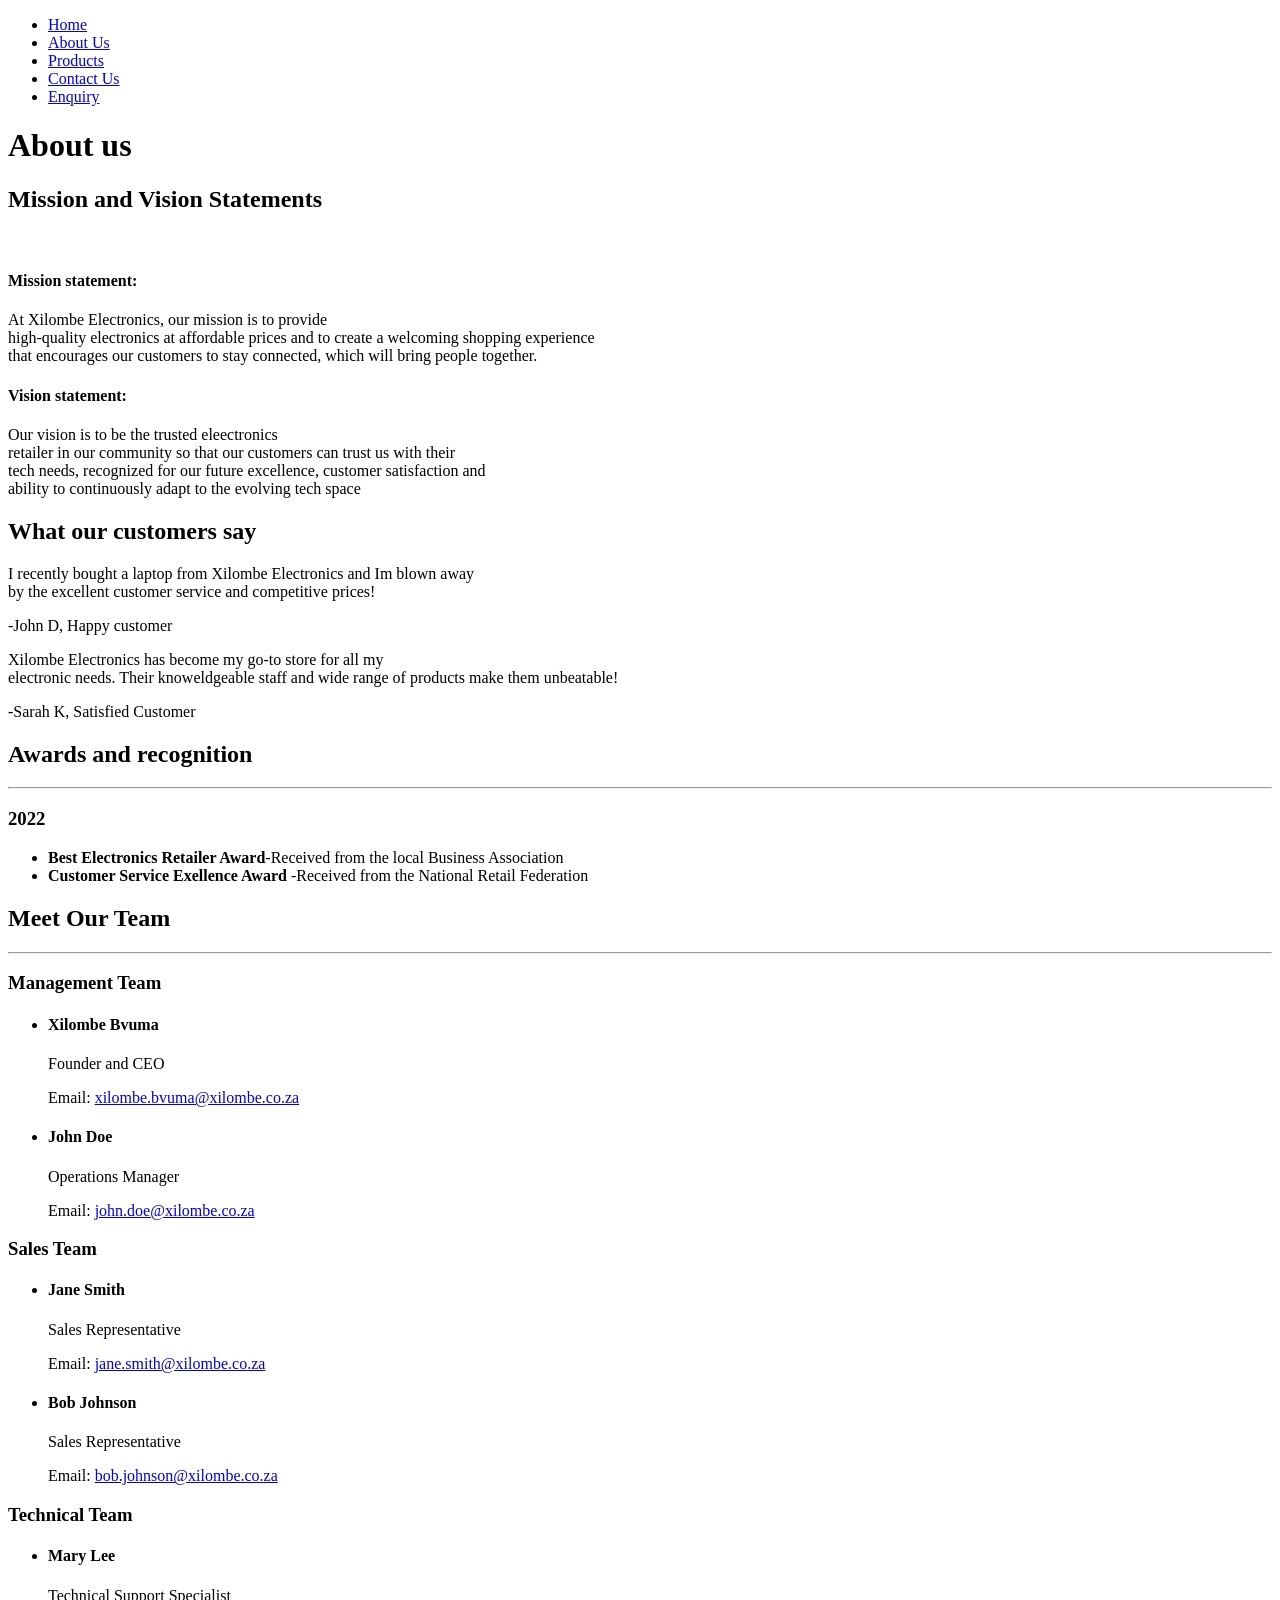
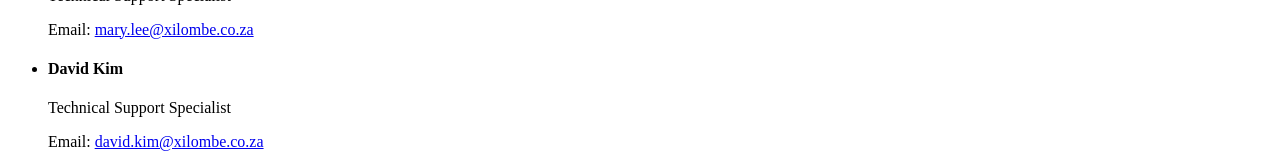
==== aboutus.html @ bd4a90c1 "Changes" ====
<!DOCTYPE html>
<html lang="en">
    <!DOCTYPE html>
    <html lang="en">
        <head>
            <meta charset="UTF-8">
            <meta name="viewport" content="width=device-width, initial-scale=1.0">
            <title>Xilombe Electronics</title>
        </head>
        <body>
            <header>
                <nav>
                    <ul>
                        <li><a href="index.html">Home</a></li>
                        <li><a href="aboutus.html">About Us</a></li>
                        <li><a href="products.html">Products</a></li>
                        <li><a href="contactus.html">Contact Us</a></li>
                        <li><a href="enquiry.html">Enquiry</a></li>
                    </ul>
                </nav>
            </header>
    
            <h1 >About us</h1>
            
<p >
<h2 >Mission and Vision Statements</h2>
<br>
<h4 >Mission statement:</h4>At Xilombe Electronics, our mission is to provide 
<br>
high-quality electronics at affordable prices and to create a welcoming shopping experience 
<br>
that encourages our customers to stay connected, which will bring people together.
<br>
<h4 >Vision statement:</h4>Our vision is to be the trusted eleectronics
<br>
retailer in our community so that our customers can trust us with their 
<br>
tech needs, recognized for our future excellence, customer satisfaction and 
<br> 
ability to continuously adapt to the evolving tech space









</p>
<p > <div class="testimonials-section"><h2 >What our customers say</h2></div>
    <div class="testimonial"><p>I recently bought a laptop from Xilombe Electronics and Im blown away
        <br>
        by the excellent customer service and competitive prices!
    </p><span>-John D, Happy customer</span></div>
<div class="testimonial"><p>Xilombe Electronics has become my go-to store for all my 
    <br>
    electronic needs. Their knoweldgeable staff and wide range of products make them unbeatable!
</p><span>-Sarah K, Satisfied Customer</span></div>
</p>
<h2 >Awards and recognition</h2>
<hr>
<h3 >2022</h3>
<ul>
<li><b>Best Electronics Retailer Award</b>-Received from the local Business Association </li>
<li><b>Customer Service Exellence Award </b>-Received from the National Retail Federation</li>
</ul>



<h2 >Meet Our Team</h2>
<hr>

<h3 >Management Team</h3>
<ul>
  <li>
    <h4 >Xilombe Bvuma</h4>
    <p >Founder and CEO</p>
    <p >Email: <a href="mailto:xilombe.bvuma@xilombe.co.za">xilombe.bvuma@xilombe.co.za</a></p>
  </li>
  <li>
    <h4 >John Doe</h4>
    <p >Operations Manager</p>
    <p >Email: <a href="mailto:john.doe@xilombe.co.za">john.doe@xilombe.co.za</a></p>
  </li>
</ul>

<h3 >Sales Team</h3>
<ul>
  <li>
    <h4 >Jane Smith</h4>
    <p >Sales Representative</p>
    <p >Email: <a href="mailto:jane.smith@xilombe.co.za" >jane.smith@xilombe.co.za</a></p>
  </li>
  <li>
    <h4 >Bob Johnson</h4>
    <p >Sales Representative</p>
    <p >Email: <a href="mailto:bob.johnson@xilombe.co.za">bob.johnson@xilombe.co.za</a></p>
  </li>
</ul>

<h3 >Technical Team</h3>
<ul>
  <li>
    <h4 >Mary Lee</h4>
    <p >Technical Support Specialist</p>
    <p>Email: <a href="mailto:mary.lee@xilombe.co.za">mary.lee@xilombe.co.za</a></p>
  </li>
  <li>
    <h4 >David Kim</h4>
    <p>Technical Support Specialist</p>
    <p >Email: <a href="mailto:david.kim@xilombe.co.za">david.kim@xilombe.co.za</a></p>
  </li>
</ul>




</body>
</html>
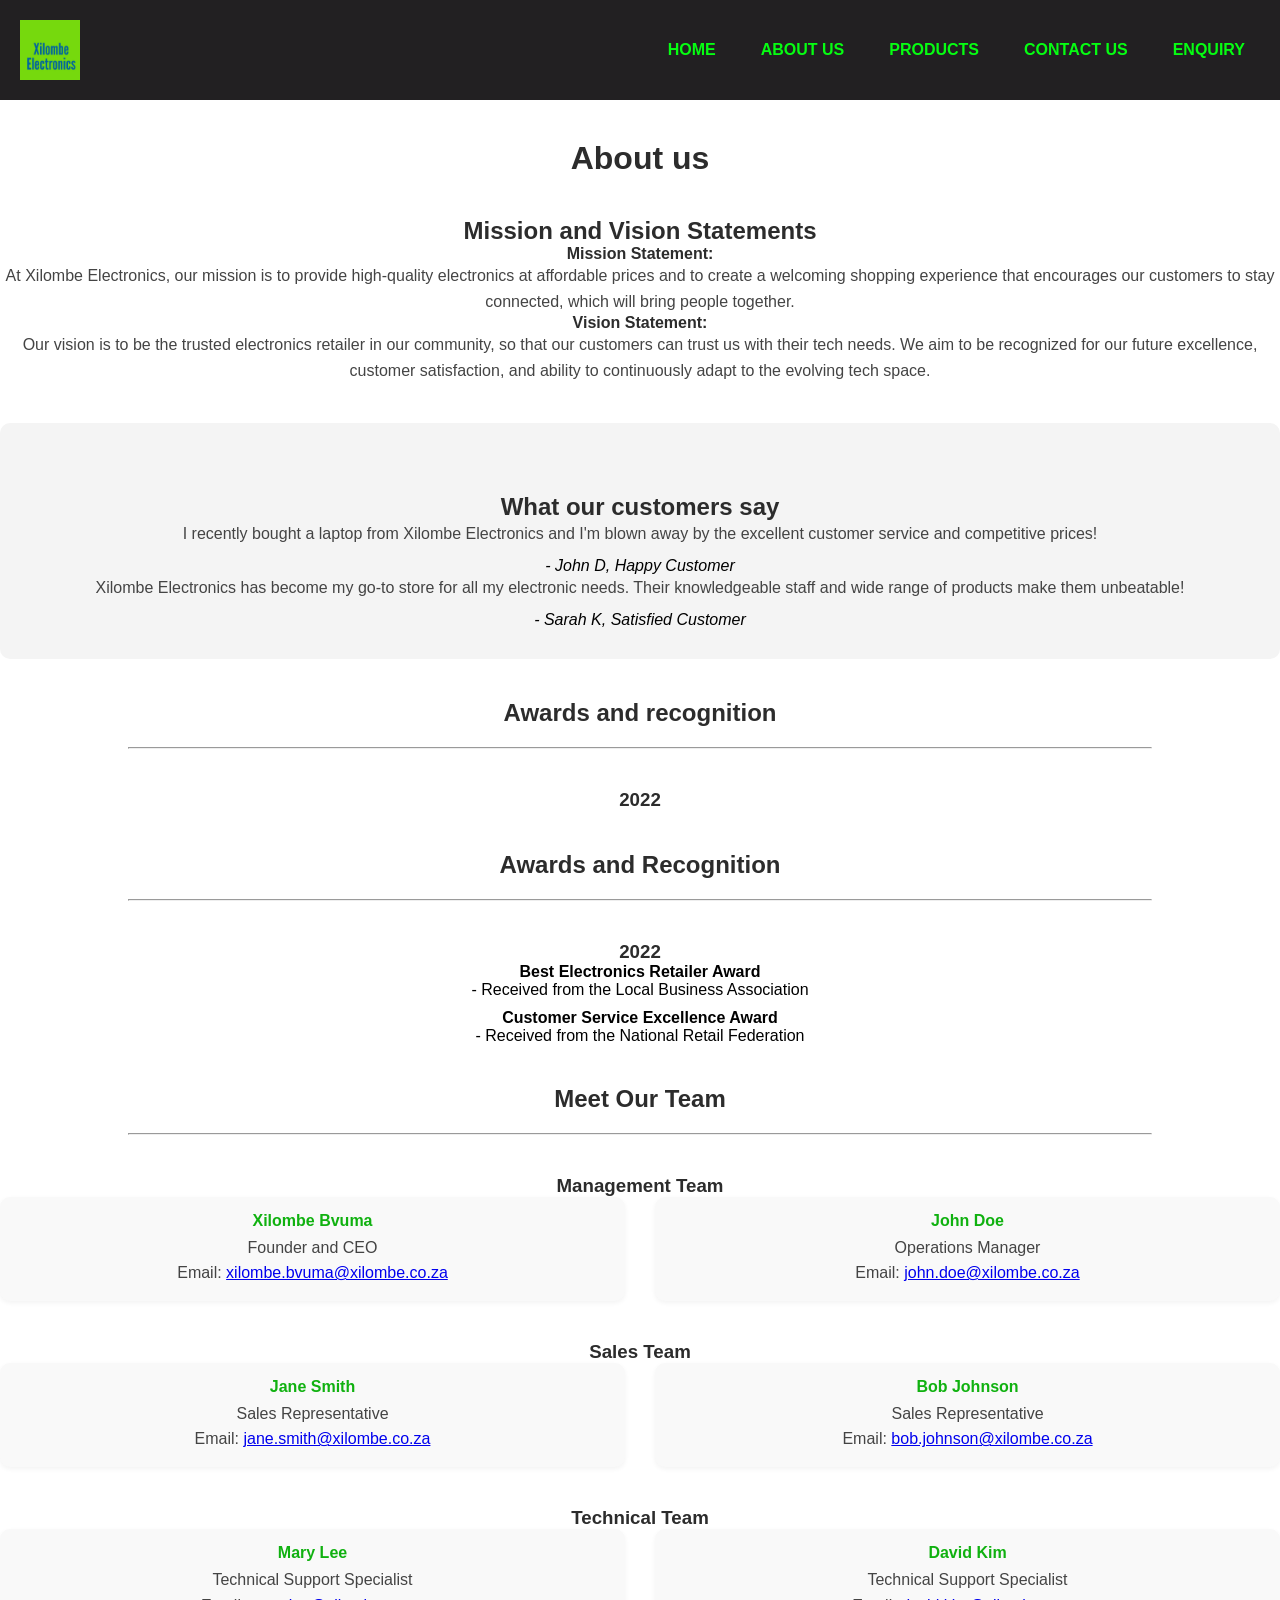
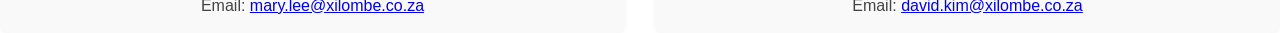
==== commit 8ee0bdf3: "Changes" ====
--- a/aboutus.html
+++ b/aboutus.html
@@ -6,9 +6,57 @@
             <meta charset="UTF-8">
             <meta name="viewport" content="width=device-width, initial-scale=1.0">
             <title>Xilombe Electronics</title>
+            <link rel="stylesheet" href="css/themes.css"/>
+            <style>
+
+              .customer-name {display: block;text-align: center;margin-top: 10px;font-style: italic;}
+    
+
+        .content p {
+            font-size: 1.1em;line-height: 1.6; text-align: center;
+           
+        }
+
+        section {padding: 40px 20px;max-width: 1000px;margin: auto;}
+
+        section h2 {color: rgb(34, 34, 34);text-align: center;margin-bottom: 20px;}
+
+        .testimonials-section {background-color: rgb(244, 244, 244);padding: 30px 20px;border-radius: 10px;margin: 40px 0;}
+
+        .testimonials {background-color: white;padding: 20px;margin: 15px auto;max-width: 700px;border-left: 5px solid;color: rgb(4, 126, 247);
+        box-shadow: 0 2px 6px rgba(0, 0, 0, 0.1);}
+
+        .team-section ul {display: grid;grid-template-columns: repeat(auto-fit, minmax(250px,1fr));gap: 30px;padding: 20px;}
+
+        .team-section li {background-color: rgb(249, 249, 249);border-radius: 10px;padding: 15px;box-shadow: 0 2px 5px rgba(0,0, 0, 0.05);}
+
+        .team-section h4 {margin-bottom: 5px;color:rgb(16, 177, 16)}
+
+        h1, h2, h3, h4 {font-family: 'Segoe UI', Tahoma, Geneva, Verdana, sans-serif;color: rgb(44, 44, 44)}
+
+        p {font-family: 'Arial', sans-serif;color: rgb(68,68, 68);line-height: 1.6;}
+
+        h1, h2, h3 {margin-top: 40px;}
+
+        hr {margin: 20px auto;width: 80%;}
+
+        @media (max-width: 600px)
+        {.testimonial,.team-section ul{padding: 10px;} .team-section ul {grid-template-columns: 1fr;}}
+        * {
+            box-sizing: border-box; margin: 0;padding: 0;
+           
+        }
+
+        body {
+            font-family: Arial, sans-serif;
+        }
+
+       
+            </style>
         </head>
         <body>
             <header>
+              <img src="images/Logo.jpg" alt="Xilombe Electronics Logo" />
                 <nav>
                     <ul>
                         <li><a href="index.html">Home</a></li>
@@ -21,100 +69,109 @@
             </header>
     
             <h1 >About us</h1>
+           
+            <h2>Mission and Vision Statements</h2>
             
-<p >
-<h2 >Mission and Vision Statements</h2>
-<br>
-<h4 >Mission statement:</h4>At Xilombe Electronics, our mission is to provide 
-<br>
-high-quality electronics at affordable prices and to create a welcoming shopping experience 
-<br>
-that encourages our customers to stay connected, which will bring people together.
-<br>
-<h4 >Vision statement:</h4>Our vision is to be the trusted eleectronics
-<br>
-retailer in our community so that our customers can trust us with their 
-<br>
-tech needs, recognized for our future excellence, customer satisfaction and 
-<br> 
-ability to continuously adapt to the evolving tech space
-
-
-
-
-
-
-
-
-
-</p>
-<p > <div class="testimonials-section"><h2 >What our customers say</h2></div>
-    <div class="testimonial"><p>I recently bought a laptop from Xilombe Electronics and Im blown away
-        <br>
-        by the excellent customer service and competitive prices!
-    </p><span>-John D, Happy customer</span></div>
-<div class="testimonial"><p>Xilombe Electronics has become my go-to store for all my 
-    <br>
-    electronic needs. Their knoweldgeable staff and wide range of products make them unbeatable!
-</p><span>-Sarah K, Satisfied Customer</span></div>
-</p>
+            <h4>Mission Statement:</h4>
+            <p>
+              At Xilombe Electronics, our mission is to provide high-quality electronics at affordable prices 
+              and to create a welcoming shopping experience that encourages our customers to stay connected, 
+              which will bring people together.
+            </p>
+            
+            <h4>Vision Statement:</h4>
+            <p>
+              Our vision is to be the trusted electronics retailer in our community, so that our customers can 
+              trust us with their tech needs. We aim to be recognized for our future excellence, customer 
+              satisfaction, and ability to continuously adapt to the evolving tech space.
+            </p>
+            
+           
+            
+              <div class="testimonials-section">
+                <h2>What our customers say</h2>
+              
+                <div class="testimonial">
+                  <p>
+                    I recently bought a laptop from Xilombe Electronics and I'm blown away
+                    by the excellent customer service and competitive prices!  </p>
+                  <span class="customer-name">- John D, Happy Customer</span>
+                </div>
+                <div class="testimonial">
+                  <p>
+                    Xilombe Electronics has become my go-to store for all my
+                    electronic needs. Their knowledgeable staff and wide range of products make them unbeatable! </p>
+                  <span class="customer-name">- Sarah K, Satisfied Customer</span>
+                </div>
+              </div>
+              
+              
+            
 <h2 >Awards and recognition</h2>
 <hr>
 <h3 >2022</h3>
-<ul>
-<li><b>Best Electronics Retailer Award</b>-Received from the local Business Association </li>
-<li><b>Customer Service Exellence Award </b>-Received from the National Retail Federation</li>
-</ul>
 
-
-
-<h2 >Meet Our Team</h2>
-<hr>
-
-<h3 >Management Team</h3>
-<ul>
-  <li>
-    <h4 >Xilombe Bvuma</h4>
-    <p >Founder and CEO</p>
-    <p >Email: <a href="mailto:xilombe.bvuma@xilombe.co.za">xilombe.bvuma@xilombe.co.za</a></p>
-  </li>
-  <li>
-    <h4 >John Doe</h4>
-    <p >Operations Manager</p>
-    <p >Email: <a href="mailto:john.doe@xilombe.co.za">john.doe@xilombe.co.za</a></p>
-  </li>
-</ul>
-
-<h3 >Sales Team</h3>
-<ul>
-  <li>
-    <h4 >Jane Smith</h4>
-    <p >Sales Representative</p>
-    <p >Email: <a href="mailto:jane.smith@xilombe.co.za" >jane.smith@xilombe.co.za</a></p>
-  </li>
-  <li>
-    <h4 >Bob Johnson</h4>
-    <p >Sales Representative</p>
-    <p >Email: <a href="mailto:bob.johnson@xilombe.co.za">bob.johnson@xilombe.co.za</a></p>
-  </li>
-</ul>
-
-<h3 >Technical Team</h3>
-<ul>
-  <li>
-    <h4 >Mary Lee</h4>
-    <p >Technical Support Specialist</p>
-    <p>Email: <a href="mailto:mary.lee@xilombe.co.za">mary.lee@xilombe.co.za</a></p>
-  </li>
-  <li>
-    <h4 >David Kim</h4>
-    <p>Technical Support Specialist</p>
-    <p >Email: <a href="mailto:david.kim@xilombe.co.za">david.kim@xilombe.co.za</a></p>
-  </li>
-</ul>
-
-
-
-
+  <h2>Awards and Recognition</h2>
+  <hr>
+  <h3>2022</h3>
+  <ul style="list-style: none; padding: 0;">
+    <li style="text-align: center;">
+      <b>Best Electronics Retailer Award</b><br>
+      <span>- Received from the Local Business Association</span>
+    </li>
+    <li style="text-align: center; margin-top: 10px;">
+      <b>Customer Service Excellence Award</b><br>
+      <span>- Received from the National Retail Federation</span>
+    </li>
+  </ul>
+  
+  <h2>Meet Our Team</h2>
+  <hr>
+  
+  <div class="team-section">
+    <h3>Management Team</h3>
+    <ul style="list-style: none; padding: 0;">
+      <li>
+        <h4>Xilombe Bvuma</h4>
+        <p>Founder and CEO</p>
+        <p>Email: <a href="mailto:xilombe.bvuma@xilombe.co.za" >xilombe.bvuma@xilombe.co.za</a></p>
+      </li>
+      <li>
+        <h4>John Doe</h4>
+        <p>Operations Manager</p>
+        <p>Email: <a href="mailto:john.doe@xilombe.co.za">john.doe@xilombe.co.za</a></p>
+      </li>
+    </ul>
+  
+    <h3>Sales Team</h3>
+    <ul style="list-style: none; padding: 0;">
+      <li>
+        <h4>Jane Smith</h4>
+        <p>Sales Representative</p>
+        <p>Email: <a href="mailto:jane.smith@xilombe.co.za">jane.smith@xilombe.co.za</a></p>
+      </li>
+      <li>
+        <h4>Bob Johnson</h4>
+        <p>Sales Representative</p>
+        <p>Email: <a href="mailto:bob.johnson@xilombe.co.za">bob.johnson@xilombe.co.za</a></p>
+      </li>
+    </ul>
+  
+    <h3>Technical Team</h3>
+    <ul style="list-style: none; padding: 0;">
+      <li>
+        <h4>Mary Lee</h4>
+        <p>Technical Support Specialist</p>
+        <p>Email: <a href="mailto:mary.lee@xilombe.co.za">mary.lee@xilombe.co.za</a></p>
+      </li>
+      <li>
+        <h4>David Kim</h4>
+        <p>Technical Support Specialist</p>
+        <p>Email: <a href="mailto:david.kim@xilombe.co.za">david.kim@xilombe.co.za</a></p>
+      </li>
+    </ul>
+  </div>
+  
+ 
 </body>
 </html>
--- a/css/themes.css
+++ b/css/themes.css
@@ -0,0 +1,162 @@
+
+
+h1 {text-align: center;}
+    h2 {text-align: center;}
+    h3 {text-align: center;}
+    .about-section h3 {color: blue;font-size: 20px;}
+    h4 {text-align: center;}
+    h5 {text-align: center;}
+    h6 {text-align: center;}
+    p {text-align: center;}
+    h1, h2, h3, h4 {font-family: 'Segoe UI', Tahoma, Geneva, Verdana, sans-serif;color: #2c2c2c;}
+  
+   /* Reset and base styles */
+* {
+    box-sizing: border-box;
+    margin: 0;
+    padding: 0;
+}
+/* Header styling */
+header {
+    background-color: rgb(34, 32, 34);
+    padding: 30px;
+    display: flex;
+    justify-content: space-between;
+    align-items: center;
+    flex-wrap: wrap;
+}
+header img {
+    height: 60px;
+    max-width: 100%;
+}
+
+nav ul {
+    list-style-type: none;
+    display: flex;
+    gap: 20px;
+    flex-wrap: wrap;
+}
+
+nav a {
+    text-decoration: none;
+    color: rgb(6, 253, 18);
+    font-weight: bold;
+    text-transform: uppercase;
+    padding: 10px 15px;
+    transition: all 0.3s ease;
+}
+
+nav a:hover {
+    background-color: rgb(4, 126, 247);
+    border-radius: 15px;
+    color: white;
+}
+/* Responsive layout */
+@media (max-width: 768px) {
+    header {
+        flex-direction: column;
+        align-items: center;
+    }
+
+    nav ul {
+        flex-direction: column;
+        gap: 10px;
+        margin-top: 15px;
+        padding: 10px;
+        background-color: rgb(51, 51, 51);
+        border-radius: 8px;
+    }}
+   
+/* === Base Responsive Setup === */
+* {
+    box-sizing: border-box;
+}
+
+img {
+    max-width: 100%;
+    height: auto;
+}
+
+body {
+    margin: 0;
+    padding: 0;
+    font-family: Arial, sans-serif;
+}
+
+/* === Responsive Navigation === */
+header {
+    flex-wrap: wrap;
+    padding: 20px;
+    justify-content: space-between;
+    align-items: center;
+}
+
+nav ul {
+    display: flex;
+    flex-wrap: wrap;
+    gap: 15px;
+    list-style: none;
+}
+
+nav ul li {
+    flex-shrink: 0;
+}
+
+nav a {
+    text-decoration: none;
+    padding: 10px 15px;
+    display: block;
+}
+
+/* === Responsive Layout Breakpoints === */
+@media (max-width: 768px) {
+    header {
+        flex-direction: column;
+        align-items: center;
+        text-align: center;
+    }
+
+    nav ul {
+        flex-direction: column;
+        gap: 10px;
+        margin-top: 15px;
+        background-color: rgb(51, 51, 51);
+        padding: 10px;
+        border-radius: 8px;
+    }
+
+    .container,
+    .team-section ul,
+    .content,
+    section {
+        padding: 10px;
+        width: 100%;
+    }
+
+    .item {
+        flex-basis: 100% !important;
+    }
+
+    h1, h2, h3, h4, p {
+        padding-left: 10px;
+        padding-right: 10px;
+    }
+}
+
+/* Optional enhancement for very small screens */
+@media (max-width: 480px) {
+    nav a {
+        font-size: 14px;
+        padding: 8px;
+    }
+
+    .cta-button {
+        padding: 10px 20px;
+        font-size: 14px;
+    }
+
+    h1 {
+        font-size: 1.8em;
+    }
+}
+
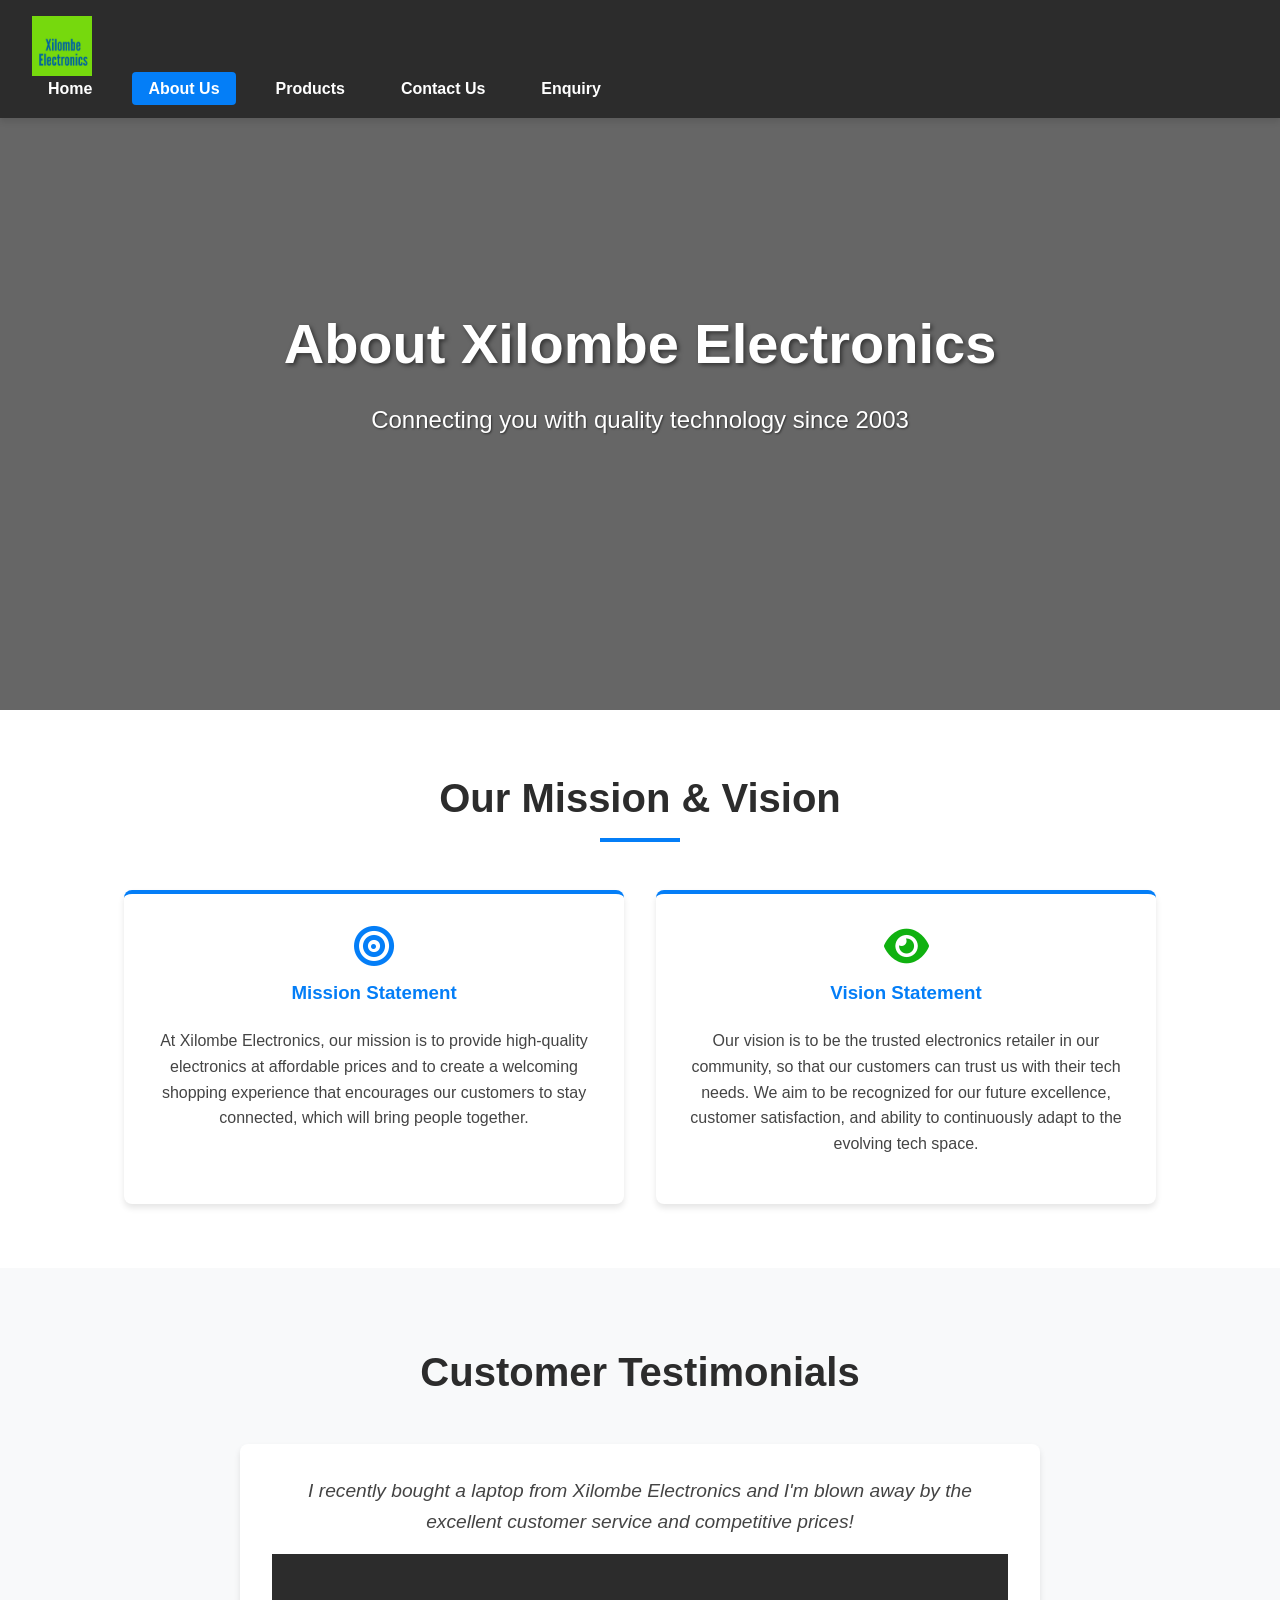
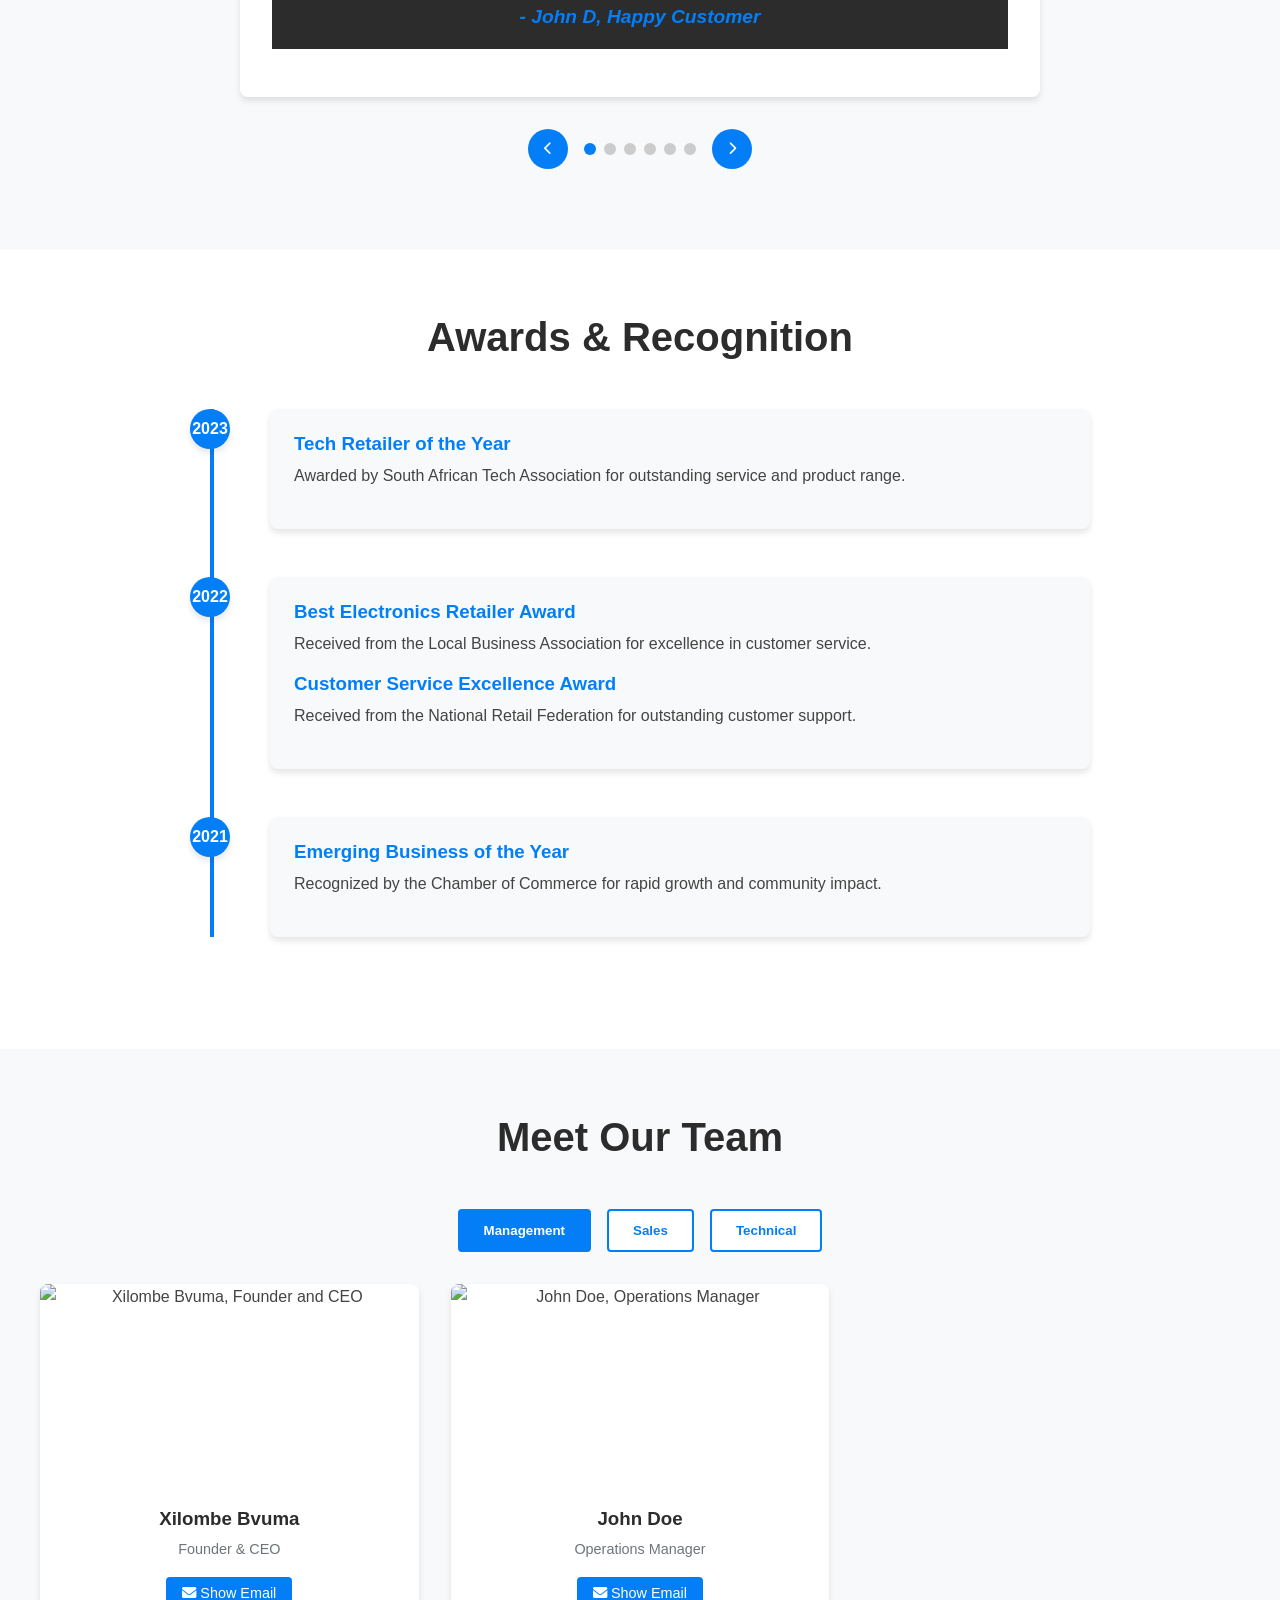
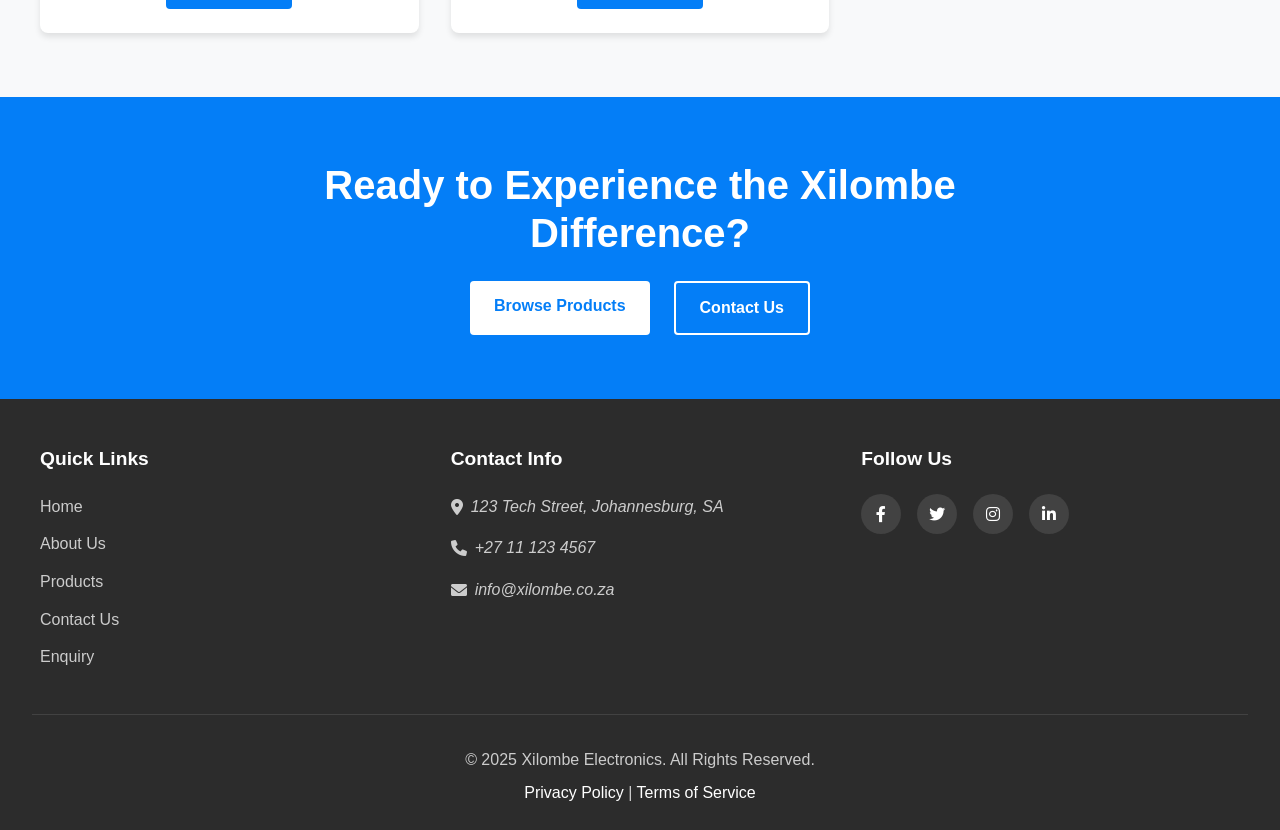
==== commit d28e5f1f: "changes" ====
--- a/aboutus.html
+++ b/aboutus.html
@@ -1,177 +1,281 @@
 <!DOCTYPE html>
 <html lang="en">
-    <!DOCTYPE html>
-    <html lang="en">
-        <head>
-            <meta charset="UTF-8">
-            <meta name="viewport" content="width=device-width, initial-scale=1.0">
-            <title>Xilombe Electronics</title>
-            <link rel="stylesheet" href="css/themes.css"/>
-            <style>
-
-              .customer-name {display: block;text-align: center;margin-top: 10px;font-style: italic;}
-    
-
-        .content p {
-            font-size: 1.1em;line-height: 1.6; text-align: center;
-           
-        }
-
-        section {padding: 40px 20px;max-width: 1000px;margin: auto;}
-
-        section h2 {color: rgb(34, 34, 34);text-align: center;margin-bottom: 20px;}
-
-        .testimonials-section {background-color: rgb(244, 244, 244);padding: 30px 20px;border-radius: 10px;margin: 40px 0;}
-
-        .testimonials {background-color: white;padding: 20px;margin: 15px auto;max-width: 700px;border-left: 5px solid;color: rgb(4, 126, 247);
-        box-shadow: 0 2px 6px rgba(0, 0, 0, 0.1);}
-
-        .team-section ul {display: grid;grid-template-columns: repeat(auto-fit, minmax(250px,1fr));gap: 30px;padding: 20px;}
-
-        .team-section li {background-color: rgb(249, 249, 249);border-radius: 10px;padding: 15px;box-shadow: 0 2px 5px rgba(0,0, 0, 0.05);}
-
-        .team-section h4 {margin-bottom: 5px;color:rgb(16, 177, 16)}
-
-        h1, h2, h3, h4 {font-family: 'Segoe UI', Tahoma, Geneva, Verdana, sans-serif;color: rgb(44, 44, 44)}
-
-        p {font-family: 'Arial', sans-serif;color: rgb(68,68, 68);line-height: 1.6;}
-
-        h1, h2, h3 {margin-top: 40px;}
-
-        hr {margin: 20px auto;width: 80%;}
-
-        @media (max-width: 600px)
-        {.testimonial,.team-section ul{padding: 10px;} .team-section ul {grid-template-columns: 1fr;}}
-        * {
-            box-sizing: border-box; margin: 0;padding: 0;
-           
-        }
-
-        body {
-            font-family: Arial, sans-serif;
-        }
-
-       
-            </style>
-        </head>
-        <body>
-            <header>
-              <img src="images/Logo.jpg" alt="Xilombe Electronics Logo" />
-                <nav>
-                    <ul>
-                        <li><a href="index.html">Home</a></li>
-                        <li><a href="aboutus.html">About Us</a></li>
-                        <li><a href="products.html">Products</a></li>
-                        <li><a href="contactus.html">Contact Us</a></li>
-                        <li><a href="enquiry.html">Enquiry</a></li>
-                    </ul>
-                </nav>
-            </header>
-    
-            <h1 >About us</h1>
-           
-            <h2>Mission and Vision Statements</h2>
-            
-            <h4>Mission Statement:</h4>
-            <p>
-              At Xilombe Electronics, our mission is to provide high-quality electronics at affordable prices 
-              and to create a welcoming shopping experience that encourages our customers to stay connected, 
-              which will bring people together.
-            </p>
-            
-            <h4>Vision Statement:</h4>
-            <p>
-              Our vision is to be the trusted electronics retailer in our community, so that our customers can 
-              trust us with their tech needs. We aim to be recognized for our future excellence, customer 
-              satisfaction, and ability to continuously adapt to the evolving tech space.
-            </p>
-            
-           
-            
-              <div class="testimonials-section">
-                <h2>What our customers say</h2>
-              
+<head>
+    <meta charset="UTF-8">
+    <meta name="viewport" content="width=device-width, initial-scale=1.0">
+    <title>About Us - Xilombe Electronics | Quality Tech Solutions</title>
+    <meta name="description" content="Learn about Xilombe Electronics - our mission, vision, team, and achievements. We're your trusted source for quality electronics in South Africa.">
+    <meta name="keywords" content="electronics, tech, South Africa, computers, laptops, smartphones, Xilombe, about us">
+    <link rel="stylesheet" href="css/themes.css">
+    <link rel="stylesheet" href="css/about.css">
+    <link rel="stylesheet" href="https://cdnjs.cloudflare.com/ajax/libs/font-awesome/6.0.0-beta3/css/all.min.css">
+</head>
+<body>
+    <header id="mainHeader">
+        <div class="logo-container">
+            <img src="images/Logo.jpg" alt="Xilombe Electronics Logo - Your Trusted Tech Partner" width="200" height="60">
+        </div>
+        <nav aria-label="Main navigation">
+            <button class="mobile-menu-toggle" aria-expanded="false" aria-controls="primaryNav">
+                <span class="hamburger"></span>
+                <span class="sr-only">Menu</span>
+            </button>
+            <ul id="primaryNav">
+                <li><a href="index.html">Home</a></li>
+                <li><a href="aboutus.html" aria-current="page">About Us</a></li>
+                <li><a href="products.html">Products</a></li>
+                <li><a href="contactus.html">Contact Us</a></li>
+                <li><a href="enquiry.html">Enquiry</a></li>
+            </ul>
+        </nav>
+    </header>
+
+    <main>
+        <section class="hero-section" aria-labelledby="aboutHeroHeading">
+            <div class="hero-content">
+                <h1 id="aboutHeroHeading">About Xilombe Electronics</h1>
+                <p class="hero-subtitle">Connecting you with quality technology since 2003</p>
+            </div>
+        </section>
+
+        <section class="mission-section" aria-labelledby="missionHeading">
+            <h2 id="missionHeading">Our Mission & Vision</h2>
+            <div class="mission-cards">
+                <div class="mission-card" tabindex="0">
+                    <i class="fas fa-bullseye mission-icon"></i>
+                    <h3>Mission Statement</h3>
+                    <p>At Xilombe Electronics, our mission is to provide high-quality electronics at affordable prices and to create a welcoming shopping experience that encourages our customers to stay connected, which will bring people together.</p>
+                </div>
+                <div class="mission-card" tabindex="0">
+                    <i class="fas fa-eye vision-icon"></i>
+                    <h3>Vision Statement</h3>
+                    <p>Our vision is to be the trusted electronics retailer in our community, so that our customers can trust us with their tech needs. We aim to be recognized for our future excellence, customer satisfaction, and ability to continuously adapt to the evolving tech space.</p>
+                </div>
+            </div>
+        </section>
+
+        <section class="testimonials-section" aria-labelledby="testimonialsHeading">
+            <h2 id="testimonialsHeading">Customer Testimonials</h2>
+            <div class="testimonial-slider">
+                <div class="testimonial active">
+                    <blockquote>
+                        <p>I recently bought a laptop from Xilombe Electronics and I'm blown away by the excellent customer service and competitive prices!</p>
+                        <footer>- John D, Happy Customer</footer>
+                    </blockquote>
+                </div>
                 <div class="testimonial">
-                  <p>
-                    I recently bought a laptop from Xilombe Electronics and I'm blown away
-                    by the excellent customer service and competitive prices!  </p>
-                  <span class="customer-name">- John D, Happy Customer</span>
+                    <blockquote>
+                        <p>Xilombe Electronics has become my go-to store for all my electronic needs. Their knowledgeable staff and wide range of products make them unbeatable!</p>
+                        <footer>- Sarah K, Satisfied Customer</footer>
+                    </blockquote>
                 </div>
                 <div class="testimonial">
-                  <p>
-                    Xilombe Electronics has become my go-to store for all my
-                    electronic needs. Their knowledgeable staff and wide range of products make them unbeatable! </p>
-                  <span class="customer-name">- Sarah K, Satisfied Customer</span>
-                </div>
-              </div>
-              
-              
-            
-<h2 >Awards and recognition</h2>
-<hr>
-<h3 >2022</h3>
-
-  <h2>Awards and Recognition</h2>
-  <hr>
-  <h3>2022</h3>
-  <ul style="list-style: none; padding: 0;">
-    <li style="text-align: center;">
-      <b>Best Electronics Retailer Award</b><br>
-      <span>- Received from the Local Business Association</span>
-    </li>
-    <li style="text-align: center; margin-top: 10px;">
-      <b>Customer Service Excellence Award</b><br>
-      <span>- Received from the National Retail Federation</span>
-    </li>
-  </ul>
-  
-  <h2>Meet Our Team</h2>
-  <hr>
-  
-  <div class="team-section">
-    <h3>Management Team</h3>
-    <ul style="list-style: none; padding: 0;">
-      <li>
-        <h4>Xilombe Bvuma</h4>
-        <p>Founder and CEO</p>
-        <p>Email: <a href="mailto:xilombe.bvuma@xilombe.co.za" >xilombe.bvuma@xilombe.co.za</a></p>
-      </li>
-      <li>
-        <h4>John Doe</h4>
-        <p>Operations Manager</p>
-        <p>Email: <a href="mailto:john.doe@xilombe.co.za">john.doe@xilombe.co.za</a></p>
-      </li>
-    </ul>
-  
-    <h3>Sales Team</h3>
-    <ul style="list-style: none; padding: 0;">
-      <li>
-        <h4>Jane Smith</h4>
-        <p>Sales Representative</p>
-        <p>Email: <a href="mailto:jane.smith@xilombe.co.za">jane.smith@xilombe.co.za</a></p>
-      </li>
-      <li>
-        <h4>Bob Johnson</h4>
-        <p>Sales Representative</p>
-        <p>Email: <a href="mailto:bob.johnson@xilombe.co.za">bob.johnson@xilombe.co.za</a></p>
-      </li>
-    </ul>
-  
-    <h3>Technical Team</h3>
-    <ul style="list-style: none; padding: 0;">
-      <li>
-        <h4>Mary Lee</h4>
-        <p>Technical Support Specialist</p>
-        <p>Email: <a href="mailto:mary.lee@xilombe.co.za">mary.lee@xilombe.co.za</a></p>
-      </li>
-      <li>
-        <h4>David Kim</h4>
-        <p>Technical Support Specialist</p>
-        <p>Email: <a href="mailto:david.kim@xilombe.co.za">david.kim@xilombe.co.za</a></p>
-      </li>
-    </ul>
-  </div>
-  
- 
+                    <blockquote>
+                        <p>The after-sales support at Xilombe is exceptional. When I had an issue with my purchase, they resolved it immediately with no hassle.</p>
+                        <footer>- Michael T, Loyal Customer</footer>
+                    </blockquote>
+                </div>
+                <div class="slider-controls">
+                    <button class="slider-prev" aria-label="Previous testimonial"><i class="fas fa-chevron-left"></i></button>
+                    <div class="slider-dots"></div>
+                    <button class="slider-next" aria-label="Next testimonial"><i class="fas fa-chevron-right"></i></button>
+                </div>
+            </div>
+        </section>
+
+        <section class="awards-section" aria-labelledby="awardsHeading">
+            <h2 id="awardsHeading">Awards & Recognition</h2>
+            <div class="awards-timeline">
+                <div class="timeline-item">
+                    <div class="timeline-year">2023</div>
+                    <div class="timeline-content">
+                        <h3>Tech Retailer of the Year</h3>
+                        <p>Awarded by South African Tech Association for outstanding service and product range.</p>
+                    </div>
+                </div>
+                <div class="timeline-item">
+                    <div class="timeline-year">2022</div>
+                    <div class="timeline-content">
+                        <h3>Best Electronics Retailer Award</h3>
+                        <p>Received from the Local Business Association for excellence in customer service.</p>
+                        <h3>Customer Service Excellence Award</h3>
+                        <p>Received from the National Retail Federation for outstanding customer support.</p>
+                    </div>
+                </div>
+                <div class="timeline-item">
+                    <div class="timeline-year">2021</div>
+                    <div class="timeline-content">
+                        <h3>Emerging Business of the Year</h3>
+                        <p>Recognized by the Chamber of Commerce for rapid growth and community impact.</p>
+                    </div>
+                </div>
+            </div>
+        </section>
+
+        <section class="team-section" aria-labelledby="teamHeading">
+            <h2 id="teamHeading">Meet Our Team</h2>
+            <div class="team-tabs">
+                <div class="tab-buttons">
+                    <button class="tab-button active" data-tab="management">Management</button>
+                    <button class="tab-button" data-tab="sales">Sales</button>
+                    <button class="tab-button" data-tab="technical">Technical</button>
+                </div>
+                
+                <div class="tab-content active" id="management">
+                    <div class="team-grid">
+                        <div class="team-member" tabindex="0">
+                            <div class="member-image">
+                                <img src="images/team/ceo.jpg" alt="Xilombe Bvuma, Founder and CEO" width="200" height="200" loading="lazy">
+                            </div>
+                            <div class="member-info">
+                                <h3>Xilombe Bvuma</h3>
+                                <p class="position">Founder & CEO</p>
+                                <div class="contact-info">
+                                    <button class="email-toggle" aria-expanded="false" aria-controls="email-ceo">
+                                        <i class="fas fa-envelope"></i> Show Email
+                                    </button>
+                                    <span id="email-ceo" hidden>xilombe.bvuma@xilombe.co.za</span>
+                                </div>
+                            </div>
+                        </div>
+                        <div class="team-member" tabindex="0">
+                            <div class="member-image">
+                                <img src="images/team/operations.jpg" alt="John Doe, Operations Manager" width="200" height="200" loading="lazy">
+                            </div>
+                            <div class="member-info">
+                                <h3>John Doe</h3>
+                                <p class="position">Operations Manager</p>
+                                <div class="contact-info">
+                                    <button class="email-toggle" aria-expanded="false" aria-controls="email-ops">
+                                        <i class="fas fa-envelope"></i> Show Email
+                                    </button>
+                                    <span id="email-ops" hidden>john.doe@xilombe.co.za</span>
+                                </div>
+                            </div>
+                        </div>
+                    </div>
+                </div>
+                
+                <div class="tab-content" id="sales">
+                    <div class="team-grid">
+                        <div class="team-member" tabindex="0">
+                            <div class="member-image">
+                                <img src="images/team/sales1.jpg" alt="Jane Smith, Sales Representative" width="200" height="200" loading="lazy">
+                            </div>
+                            <div class="member-info">
+                                <h3>Jane Smith</h3>
+                                <p class="position">Sales Representative</p>
+                                <div class="contact-info">
+                                    <button class="email-toggle" aria-expanded="false" aria-controls="email-sales1">
+                                        <i class="fas fa-envelope"></i> Show Email
+                                    </button>
+                                    <span id="email-sales1" hidden>jane.smith@xilombe.co.za</span>
+                                </div>
+                            </div>
+                        </div>
+                        <div class="team-member" tabindex="0">
+                            <div class="member-image">
+                                <img src="images/team/sales2.jpg" alt="Bob Johnson, Sales Representative" width="200" height="200" loading="lazy">
+                            </div>
+                            <div class="member-info">
+                                <h3>Bob Johnson</h3>
+                                <p class="position">Sales Representative</p>
+                                <div class="contact-info">
+                                    <button class="email-toggle" aria-expanded="false" aria-controls="email-sales2">
+                                        <i class="fas fa-envelope"></i> Show Email
+                                    </button>
+                                    <span id="email-sales2" hidden>bob.johnson@xilombe.co.za</span>
+                                </div>
+                            </div>
+                        </div>
+                    </div>
+                </div>
+                
+                <div class="tab-content" id="technical">
+                    <div class="team-grid">
+                        <div class="team-member" tabindex="0">
+                            <div class="member-image">
+                                <img src="images/team/tech1.jpg" alt="Mary Lee, Technical Support Specialist" width="200" height="200" loading="lazy">
+                            </div>
+                            <div class="member-info">
+                                <h3>Mary Lee</h3>
+                                <p class="position">Technical Support Specialist</p>
+                                <div class="contact-info">
+                                    <button class="email-toggle" aria-expanded="false" aria-controls="email-tech1">
+                                        <i class="fas fa-envelope"></i> Show Email
+                                    </button>
+                                    <span id="email-tech1" hidden>mary.lee@xilombe.co.za</span>
+                                </div>
+                            </div>
+                        </div>
+                        <div class="team-member" tabindex="0">
+                            <div class="member-image">
+                                <img src="images/team/tech2.jpg" alt="David Kim, Technical Support Specialist" width="200" height="200" loading="lazy">
+                            </div>
+                            <div class="member-info">
+                                <h3>David Kim</h3>
+                                <p class="position">Technical Support Specialist</p>
+                                <div class="contact-info">
+                                    <button class="email-toggle" aria-expanded="false" aria-controls="email-tech2">
+                                        <i class="fas fa-envelope"></i> Show Email
+                                    </button>
+                                    <span id="email-tech2" hidden>david.kim@xilombe.co.za</span>
+                                </div>
+                            </div>
+                        </div>
+                    </div>
+                </div>
+            </div>
+        </section>
+
+        <section class="cta-section" aria-labelledby="ctaHeading">
+            <div class="cta-content">
+                <h2 id="ctaHeading">Ready to Experience the Xilombe Difference?</h2>
+                <div class="cta-buttons">
+                    <a href="products.html" class="cta-button primary">Browse Products</a>
+                    <a href="contactus.html" class="cta-button secondary">Contact Us</a>
+                </div>
+            </div>
+        </section>
+    </main>
+
+    <footer>
+        <div class="footer-content">
+            <div class="footer-section">
+                <h3>Quick Links</h3>
+                <ul>
+                    <li><a href="index.html">Home</a></li>
+                    <li><a href="aboutus.html">About Us</a></li>
+                    <li><a href="products.html">Products</a></li>
+                    <li><a href="contactus.html">Contact Us</a></li>
+                    <li><a href="enquiry.html">Enquiry</a></li>
+                </ul>
+            </div>
+            <div class="footer-section">
+                <h3>Contact Info</h3>
+                <address>
+                    <p><i class="fas fa-map-marker-alt"></i> 123 Tech Street, Johannesburg, SA</p>
+                    <p><i class="fas fa-phone"></i> +27 11 123 4567</p>
+                    <p><i class="fas fa-envelope"></i> info@xilombe.co.za</p>
+                </address>
+            </div>
+            <div class="footer-section">
+                <h3>Follow Us</h3>
+                <div class="social-links">
+                    <a href="#" aria-label="Facebook"><i class="fab fa-facebook-f"></i></a>
+                    <a href="#" aria-label="Twitter"><i class="fab fa-twitter"></i></a>
+                    <a href="#" aria-label="Instagram"><i class="fab fa-instagram"></i></a>
+                    <a href="#" aria-label="LinkedIn"><i class="fab fa-linkedin-in"></i></a>
+                </div>
+            </div>
+        </div>
+        <div class="footer-bottom">
+            <p>&copy; 2025 Xilombe Electronics. All Rights Reserved.</p>
+            <p><a href="privacy.html">Privacy Policy</a> | <a href="terms.html">Terms of Service</a></p>
+        </div>
+    </footer>
+
+   
+    <script src="javascript/script.js" defer></script>
 </body>
 </html>
--- a/css/themes.css
+++ b/css/themes.css
@@ -1,162 +1,2181 @@
-
-
-h1 {text-align: center;}
-    h2 {text-align: center;}
-    h3 {text-align: center;}
-    .about-section h3 {color: blue;font-size: 20px;}
-    h4 {text-align: center;}
-    h5 {text-align: center;}
-    h6 {text-align: center;}
-    p {text-align: center;}
-    h1, h2, h3, h4 {font-family: 'Segoe UI', Tahoma, Geneva, Verdana, sans-serif;color: #2c2c2c;}
-  
-   /* Reset and base styles */
+/* ===== Base Styles ===== */
+:root {
+    --primary-color: #047ef7;
+    --secondary-color: #10b110;
+    --dark-color: #2c2c2c;
+    --light-color: #f8f9fa;
+    --accent-color: #ff6b6b;
+    --text-color: #444;
+    --text-light: #6c757d;
+    --white: #ffffff;
+    --shadow: 0 4px 6px rgba(0, 0, 0, 0.1);
+    --transition: all 0.3s ease;
+}
+
+/* ===== Reset & Base Styles ===== */
 * {
     box-sizing: border-box;
     margin: 0;
     padding: 0;
 }
-/* Header styling */
-header {
-    background-color: rgb(34, 32, 34);
-    padding: 30px;
-    display: flex;
-    justify-content: space-between;
-    align-items: center;
-    flex-wrap: wrap;
-}
-header img {
-    height: 60px;
-    max-width: 100%;
-}
-
-nav ul {
-    list-style-type: none;
-    display: flex;
-    gap: 20px;
-    flex-wrap: wrap;
-}
-
-nav a {
+
+html {
+    scroll-behavior: smooth;
+}
+
+body {
+    font-family: 'Segoe UI', Tahoma, Geneva, Verdana, sans-serif;
+    line-height: 1.6;
+    color: var(--text-color);
+    background-color: var(--white);
+    overflow-x: hidden;
+}
+
+h1, h2, h3, h4, h5, h6 {
+    color: var(--dark-color);
+    margin-bottom: 1rem;
+    line-height: 1.2;
+}
+
+p {
+    margin-bottom: 1rem;
+}
+
+a {
     text-decoration: none;
-    color: rgb(6, 253, 18);
-    font-weight: bold;
-    text-transform: uppercase;
-    padding: 10px 15px;
-    transition: all 0.3s ease;
-}
-
-nav a:hover {
-    background-color: rgb(4, 126, 247);
-    border-radius: 15px;
-    color: white;
-}
-/* Responsive layout */
-@media (max-width: 768px) {
-    header {
-        flex-direction: column;
-        align-items: center;
-    }
-
-    nav ul {
-        flex-direction: column;
-        gap: 10px;
-        margin-top: 15px;
-        padding: 10px;
-        background-color: rgb(51, 51, 51);
-        border-radius: 8px;
-    }}
-   
-/* === Base Responsive Setup === */
-* {
-    box-sizing: border-box;
+    color: inherit;
 }
 
 img {
     max-width: 100%;
     height: auto;
-}
-
-body {
-    margin: 0;
+    display: block;
+}
+
+ul {
+    list-style: none;
+}
+
+button {
+    cursor: pointer;
+    border: none;
+    background: none;
+    font-family: inherit;
+}
+
+.sr-only {
+    position: absolute;
+    width: 1px;
+    height: 1px;
     padding: 0;
-    font-family: Arial, sans-serif;
-}
-
-/* === Responsive Navigation === */
+    margin: -1px;
+    overflow: hidden;
+    clip: rect(0, 0, 0, 0);
+    white-space: nowrap;
+    border: 0;
+}
+
+/* ===== Header Styles ===== */
 header {
+    background-color: var(--dark-color);
+    padding: 1rem 2rem;
+    position: fixed;
+    width: 100%;
+    top: 0;
+    z-index: 1000;
+    box-shadow: var(--shadow);
+    transition: var(--transition);
+}
+
+.logo-container img {
+    height: 60px;
+    width: auto;
+}
+
+nav ul {
+    display: flex;
+    gap: 1.5rem;
+}
+
+nav a {
+    color: var(--white);
+    font-weight: 600;
+    padding: 0.5rem 1rem;
+    border-radius: 4px;
+    transition: var(--transition);
+    position: relative;
+}
+
+nav a:hover,
+nav a:focus {
+    color: var(--white);
+    background-color: var(--primary-color);
+}
+
+nav a[aria-current="page"] {
+    background-color: var(--primary-color);
+    color: var(--white);
+}
+
+/* Mobile menu toggle */
+.mobile-menu-toggle {
+    display: none;
+    background: none;
+    border: none;
+    color: var(--white);
+    font-size: 1.5rem;
+    padding: 0.5rem;
+}
+
+.hamburger {
+    display: block;
+    width: 25px;
+    height: 3px;
+    background-color: var(--white);
+    position: relative;
+    transition: var(--transition);
+}
+
+.hamburger::before,
+.hamburger::after {
+    content: '';
+    position: absolute;
+    width: 100%;
+    height: 100%;
+    background-color: inherit;
+    left: 0;
+    transition: var(--transition);
+}
+
+.hamburger::before {
+    top: -8px;
+}
+
+.hamburger::after {
+    top: 8px;
+}
+
+/* ===== Hero Section ===== */
+.hero-section {
+    background: linear-gradient(rgba(0, 0, 0, 0.6), rgba(0, 0, 0, 0.6)), url('../images/about-hero.jpg') center/cover no-repeat;
+    height: 60vh;
+    min-height: 400px;
+    display: flex;
+    align-items: center;
+    justify-content: center;
+    text-align: center;
+    color: var(--white);
+    margin-top: 80px;
+}
+
+.hero-content {
+    max-width: 800px;
+    padding: 2rem;
+}
+
+.hero-content h1 {
+    font-size: 3rem;
+    margin-bottom: 1rem;
+    color: var(--white);
+    text-shadow: 2px 2px 4px rgba(0, 0, 0, 0.5);
+}
+
+.hero-subtitle {
+    font-size: 1.5rem;
+    margin-bottom: 2rem;
+    color: var(--white);
+    text-shadow: 1px 1px 2px rgba(0, 0, 0, 0.5);
+}
+
+/* ===== Mission Section ===== */
+.mission-section {
+    padding: 4rem 2rem;
+    text-align: center;
+}
+
+.mission-section h2 {
+    font-size: 2.5rem;
+    margin-bottom: 3rem;
+    position: relative;
+}
+
+.mission-section h2::after {
+    content: '';
+    display: block;
+    width: 80px;
+    height: 4px;
+    background-color: var(--primary-color);
+    margin: 1rem auto;
+}
+
+.mission-cards {
+    display: flex;
+    justify-content: center;
+    gap: 2rem;
     flex-wrap: wrap;
-    padding: 20px;
-    justify-content: space-between;
-    align-items: center;
-}
-
-nav ul {
-    display: flex;
+    max-width: 1200px;
+    margin: 0 auto;
+}
+
+.mission-card {
+    flex: 1;
+    min-width: 300px;
+    max-width: 500px;
+    background-color: var(--white);
+    padding: 2rem;
+    border-radius: 8px;
+    box-shadow: var(--shadow);
+    transition: var(--transition);
+    border-top: 4px solid var(--primary-color);
+}
+
+.mission-card:hover {
+    transform: translateY(-5px);
+    box-shadow: 0 10px 20px rgba(0, 0, 0, 0.1);
+}
+
+.mission-card h3 {
+    margin-bottom: 1.5rem;
+    color: var(--primary-color);
+}
+
+.mission-icon, .vision-icon {
+    font-size: 2.5rem;
+    margin-bottom: 1rem;
+    color: var(--primary-color);
+}
+
+.vision-icon {
+    color: var(--secondary-color);
+}
+
+/* ===== Testimonials Section ===== */
+.testimonials-section {
+    padding: 4rem 2rem;
+    background-color: #f8f9fa;
+}
+
+.testimonials-section h2 {
+    text-align: center;
+    font-size: 2.5rem;
+    margin-bottom: 3rem;
+}
+
+.testimonial-slider {
+    max-width: 800px;
+    margin: 0 auto;
+    position: relative;
+}
+
+.testimonial {
+    display: none;
+    padding: 2rem;
+    background-color: var(--white);
+    border-radius: 8px;
+    box-shadow: var(--shadow);
+    text-align: center;
+}
+
+.testimonial.active {
+    display: block;
+    animation: fadeIn 0.5s ease;
+}
+
+@keyframes fadeIn {
+    from { opacity: 0; }
+    to { opacity: 1; }
+}
+
+.testimonial blockquote {
+    font-style: italic;
+    font-size: 1.2rem;
+    margin-bottom: 1rem;
+    color: var(--text-color);
+}
+
+.testimonial footer {
+    font-weight: bold;
+    color: var(--primary-color);
+}
+
+.slider-controls {
+    display: flex;
+    justify-content: center;
+    align-items: center;
+    gap: 1rem;
+    margin-top: 2rem;
+}
+
+.slider-prev, .slider-next {
+    background-color: var(--primary-color);
+    color: var(--white);
+    width: 40px;
+    height: 40px;
+    border-radius: 50%;
+    display: flex;
+    align-items: center;
+    justify-content: center;
+    transition: var(--transition);
+}
+
+.slider-prev:hover, .slider-next:hover {
+    background-color: var(--dark-color);
+}
+
+.slider-dots {
+    display: flex;
+    gap: 0.5rem;
+}
+
+.slider-dot {
+    width: 12px;
+    height: 12px;
+    border-radius: 50%;
+    background-color: #ccc;
+    cursor: pointer;
+    transition: var(--transition);
+}
+
+.slider-dot.active {
+    background-color: var(--primary-color);
+}
+
+/* ===== Awards Section ===== */
+.awards-section {
+    padding: 4rem 2rem;
+    background-color: var(--white);
+}
+
+.awards-section h2 {
+    text-align: center;
+    font-size: 2.5rem;
+    margin-bottom: 3rem;
+}
+
+.awards-timeline {
+    max-width: 900px;
+    margin: 0 auto;
+    position: relative;
+    padding-left: 50px;
+}
+
+.awards-timeline::before {
+    content: '';
+    position: absolute;
+    left: 20px;
+    top: 0;
+    bottom: 0;
+    width: 4px;
+    background-color: var(--primary-color);
+}
+
+.timeline-item {
+    position: relative;
+    margin-bottom: 3rem;
+}
+
+.timeline-year {
+    position: absolute;
+    left: -50px;
+    top: 0;
+    width: 40px;
+    height: 40px;
+    border-radius: 50%;
+    background-color: var(--primary-color);
+    color: var(--white);
+    display: flex;
+    align-items: center;
+    justify-content: center;
+    font-weight: bold;
+    box-shadow: var(--shadow);
+}
+
+.timeline-content {
+    background-color: #f8f9fa;
+    padding: 1.5rem;
+    border-radius: 8px;
+    box-shadow: var(--shadow);
+    margin-left: 30px;
+}
+
+.timeline-content h3 {
+    color: var(--primary-color);
+    margin-bottom: 0.5rem;
+}
+
+/* ===== Team Section ===== */
+.team-section {
+    padding: 4rem 2rem;
+    background-color: #f8f9fa;
+}
+
+.team-section h2 {
+    text-align: center;
+    font-size: 2.5rem;
+    margin-bottom: 3rem;
+}
+
+.team-tabs {
+    max-width: 1200px;
+    margin: 0 auto;
+}
+
+.tab-buttons {
+    display: flex;
+    justify-content: center;
+    gap: 1rem;
+    margin-bottom: 2rem;
     flex-wrap: wrap;
-    gap: 15px;
-    list-style: none;
-}
-
-nav ul li {
-    flex-shrink: 0;
-}
-
-nav a {
-    text-decoration: none;
-    padding: 10px 15px;
+}
+
+.tab-button {
+    padding: 0.75rem 1.5rem;
+    background-color: var(--white);
+    border: 2px solid var(--primary-color);
+    color: var(--primary-color);
+    border-radius: 4px;
+    font-weight: 600;
+    transition: var(--transition);
+}
+
+.tab-button:hover {
+    background-color: var(--primary-color);
+    color: var(--white);
+}
+
+.tab-button.active {
+    background-color: var(--primary-color);
+    color: var(--white);
+}
+
+.tab-content {
+    display: none;
+}
+
+.tab-content.active {
     display: block;
-}
-
-/* === Responsive Layout Breakpoints === */
+    animation: fadeIn 0.5s ease;
+}
+
+.team-grid {
+    display: grid;
+    grid-template-columns: repeat(auto-fill, minmax(300px, 1fr));
+    gap: 2rem;
+}
+
+.team-member {
+    background-color: var(--white);
+    border-radius: 8px;
+    overflow: hidden;
+    box-shadow: var(--shadow);
+    transition: var(--transition);
+    text-align: center;
+}
+
+.team-member:hover {
+    transform: translateY(-5px);
+    box-shadow: 0 10px 20px rgba(0, 0, 0, 0.1);
+}
+
+.member-image {
+    height: 200px;
+    overflow: hidden;
+}
+
+.member-image img {
+    width: 100%;
+    height: 100%;
+    object-fit: cover;
+    transition: var(--transition);
+}
+
+.team-member:hover .member-image img {
+    transform: scale(1.05);
+}
+
+.member-info {
+    padding: 1.5rem;
+}
+
+.member-info h3 {
+    color: var(--dark-color);
+    margin-bottom: 0.5rem;
+}
+
+.position {
+    color: var(--text-light);
+    margin-bottom: 1rem;
+    font-size: 0.9rem;
+}
+
+.email-toggle {
+    background-color: var(--primary-color);
+    color: var(--white);
+    padding: 0.5rem 1rem;
+    border-radius: 4px;
+    font-size: 0.9rem;
+    transition: var(--transition);
+}
+
+.email-toggle:hover {
+    background-color: var(--dark-color);
+}
+
+.email-toggle[aria-expanded="true"] {
+    background-color: var(--secondary-color);
+}
+
+/* ===== CTA Section ===== */
+.cta-section {
+    padding: 4rem 2rem;
+    background-color: var(--primary-color);
+    color: var(--white);
+    text-align: center;
+}
+
+.cta-section h2 {
+    color: var(--white);
+    margin-bottom: 2rem;
+}
+
+.cta-buttons {
+    display: flex;
+    justify-content: center;
+    gap: 1.5rem;
+    flex-wrap: wrap;
+}
+
+.cta-button {
+    padding: 0.75rem 1.5rem;
+    border-radius: 4px;
+    font-weight: 600;
+    transition: var(--transition);
+}
+
+.cta-button.primary {
+    background-color: var(--white);
+    color: var(--primary-color);
+}
+
+.cta-button.primary:hover {
+    background-color: var(--dark-color);
+    color: var(--white);
+}
+
+.cta-button.secondary {
+    background-color: transparent;
+    color: var(--white);
+    border: 2px solid var(--white);
+}
+
+.cta-button.secondary:hover {
+    background-color: var(--white);
+    color: var(--primary-color);
+}
+
+/* ===== Footer Styles ===== */
+footer {
+    background-color: var(--dark-color);
+    color: var(--white);
+    padding: 3rem 2rem 1rem;
+}
+
+.footer-content {
+    max-width: 1200px;
+    margin: 0 auto;
+    display: grid;
+    grid-template-columns: repeat(auto-fit, minmax(250px, 1fr));
+    gap: 2rem;
+    margin-bottom: 2rem;
+}
+
+.footer-section h3 {
+    color: var(--white);
+    margin-bottom: 1.5rem;
+    font-size: 1.2rem;
+}
+
+.footer-section ul li {
+    margin-bottom: 0.75rem;
+}
+
+.footer-section a {
+    color: #ccc;
+    transition: var(--transition);
+}
+
+.footer-section a:hover {
+    color: var(--white);
+    padding-left: 5px;
+}
+
+address p {
+    display: flex;
+    align-items: center;
+    gap: 0.5rem;
+    margin-bottom: 1rem;
+    color: #ccc;
+}
+
+.social-links {
+    display: flex;
+    gap: 1rem;
+}
+
+.social-links a {
+    display: flex;
+    align-items: center;
+    justify-content: center;
+    width: 40px;
+    height: 40px;
+    border-radius: 50%;
+    background-color: rgba(255, 255, 255, 0.1);
+    color: var(--white);
+    transition: var(--transition);
+}
+
+.social-links a:hover {
+    background-color: var(--primary-color);
+    transform: translateY(-3px);
+}
+
+.footer-bottom {
+    text-align: center;
+    padding-top: 2rem;
+    border-top: 1px solid rgba(255, 255, 255, 0.1);
+    margin-top: 2rem;
+}
+
+.footer-bottom p {
+    color: #ccc;
+    margin-bottom: 0.5rem;
+}
+
+.footer-bottom a {
+    color: var(--white);
+    transition: var(--transition);
+}
+
+.footer-bottom a:hover {
+    color: var(--primary-color);
+}
+
+/* ===== Responsive Styles ===== */
 @media (max-width: 768px) {
-    header {
+    .mobile-menu-toggle {
+        display: block;
+    }
+
+    nav ul {
+        position: fixed;
+        top: 80px;
+        left: -100%;
+        width: 100%;
+        height: calc(100vh - 80px);
+        background-color: var(--dark-color);
         flex-direction: column;
         align-items: center;
+        padding: 2rem 0;
+        transition: var(--transition);
+        z-index: 999;
+    }
+
+    nav ul[aria-expanded="true"] {
+        left: 0;
+    }
+
+    .hamburger.active {
+        transform: rotate(45deg);
+    }
+
+    .hamburger.active::before {
+        transform: rotate(90deg);
+        top: 0;
+    }
+
+    .hamburger.active::after {
+        opacity: 0;
+    }
+
+    .hero-content h1 {
+        font-size: 2.5rem;
+    }
+
+    .hero-subtitle {
+        font-size: 1.2rem;
+    }
+
+    .mission-cards {
+        flex-direction: column;
+        align-items: center;
+    }
+
+    .mission-card {
+        width: 100%;
+    }
+
+    .team-grid {
+        grid-template-columns: 1fr;
+    }
+}
+
+@media (max-width: 480px) {
+    .hero-content h1 {
+        font-size: 2rem;
+    }
+
+    .hero-subtitle {
+        font-size: 1rem;
+    }
+
+    .tab-buttons {
+        flex-direction: column;
+        align-items: center;
+    }
+
+    .tab-button {
+        width: 100%;
+    }
+
+    .cta-buttons {
+        flex-direction: column;
+        align-items: center;
+    }
+
+    .cta-button {
+        width: 100%;
+    }
+}
+
+/* ===== Accessibility Focus Styles ===== */
+a:focus,
+button:focus,
+input:focus,
+textarea:focus,
+select:focus {
+    outline: 3px solid var(--accent-color);
+    outline-offset: 2px;
+}
+
+.skip-link {
+    position: absolute;
+    left: -9999px;
+    top: 0;
+    background-color: var(--dark-color);
+    color: var(--white);
+    padding: 1rem;
+    z-index: 1001;
+}
+
+.skip-link:focus {
+    left: 0;
+}
+/* ===== Base Styles ===== */
+:root {
+    --primary-color: #047ef7;
+    --secondary-color: #10b110;
+    --dark-color: #2c2c2c;
+    --light-color: #f8f9fa;
+    --accent-color: #ff6b6b;
+    --text-color: #444;
+    --text-light: #6c757d;
+    --white: #ffffff;
+    --shadow: 0 4px 6px rgba(0, 0, 0, 0.1);
+    --transition: all 0.3s ease;
+}
+
+/* ===== Hero Section ===== */
+.hero-section {
+    background: linear-gradient(rgba(0, 0, 0, 0.6), url('../images/home-hero.jpg') center/cover no-repeat);
+    height: 70vh;
+    min-height: 500px;
+    display: flex;
+    align-items: center;
+    justify-content: center;
+    text-align: center;
+    color: var(--white);
+    margin-top: 80px;
+    position: relative;
+}
+
+.hero-content {
+    max-width: 800px;
+    padding: 2rem;
+    z-index: 2;
+}
+
+.hero-content h1 {
+    font-size: 3.5rem;
+    margin-bottom: 1.5rem;
+    color: var(--white);
+    text-shadow: 2px 2px 4px rgba(0, 0, 0, 0.5);
+    line-height: 1.2;
+}
+
+.hero-subtitle {
+    font-size: 1.5rem;
+    margin-bottom: 2.5rem;
+    color: var(--white);
+    text-shadow: 1px 1px 2px rgba(0, 0, 0, 0.5);
+}
+
+.hero-buttons {
+    display: flex;
+    justify-content: center;
+    gap: 1.5rem;
+    margin-top: 2rem;
+}
+
+/* ===== Features Section ===== */
+.features-section {
+    padding: 5rem 2rem;
+    background-color: var(--white);
+}
+
+.section-heading {
+    text-align: center;
+    font-size: 2.5rem;
+    margin-bottom: 3rem;
+    position: relative;
+}
+
+.section-heading::after {
+    content: '';
+    display: block;
+    width: 80px;
+    height: 4px;
+    background-color: var(--primary-color);
+    margin: 1rem auto;
+}
+
+.features-grid {
+    display: grid;
+    grid-template-columns: repeat(auto-fit, minmax(250px, 1fr));
+    gap: 2rem;
+    max-width: 1200px;
+    margin: 0 auto;
+}
+
+.feature-card {
+    background-color: var(--white);
+    padding: 2rem;
+    border-radius: 8px;
+    box-shadow: var(--shadow);
+    transition: var(--transition);
+    text-align: center;
+    border-top: 4px solid var(--primary-color);
+}
+
+.feature-card:hover {
+    transform: translateY(-10px);
+    box-shadow: 0 15px 30px rgba(0, 0, 0, 0.1);
+}
+
+.feature-icon {
+    font-size: 2.5rem;
+    margin-bottom: 1.5rem;
+    color: var(--primary-color);
+}
+
+.feature-card h3 {
+    margin-bottom: 1rem;
+    color: var(--dark-color);
+}
+
+/* ===== Products Section ===== */
+.products-section {
+    padding: 5rem 2rem;
+    background-color: var(--light-color);
+}
+
+.products-grid {
+    display: grid;
+    grid-template-columns: repeat(auto-fit, minmax(300px, 1fr));
+    gap: 2rem;
+    max-width: 1200px;
+    margin: 0 auto;
+}
+
+.product-card {
+    background-color: var(--white);
+    border-radius: 8px;
+    overflow: hidden;
+    box-shadow: var(--shadow);
+    transition: var(--transition);
+}
+
+.product-card:hover {
+    transform: translateY(-5px);
+    box-shadow: 0 10px 20px rgba(0, 0, 0, 0.1);
+}
+
+.product-image {
+    position: relative;
+    height: 200px;
+    overflow: hidden;
+}
+
+.product-image img {
+    width: 100%;
+    height: 100%;
+    object-fit: cover;
+    transition: var(--transition);
+}
+
+.product-card:hover .product-image img {
+    transform: scale(1.05);
+}
+
+.product-badge {
+    position: absolute;
+    top: 10px;
+    right: 10px;
+    background-color: var(--accent-color);
+    color: var(--white);
+    padding: 0.25rem 0.75rem;
+    border-radius: 20px;
+    font-size: 0.75rem;
+    font-weight: bold;
+}
+
+.product-info {
+    padding: 1.5rem;
+}
+
+.product-info h3 {
+    margin-bottom: 0.5rem;
+    color: var(--dark-color);
+}
+
+.product-description {
+    color: var(--text-light);
+    font-size: 0.9rem;
+    margin-bottom: 1rem;
+}
+
+.product-rating {
+    display: flex;
+    align-items: center;
+    gap: 0.5rem;
+    margin-bottom: 1rem;
+    color: var(--text-light);
+}
+
+.product-rating i {
+    color: #ffc107;
+}
+
+.product-price {
+    display: flex;
+    align-items: center;
+    gap: 1rem;
+    margin-bottom: 1.5rem;
+}
+
+.current-price {
+    font-size: 1.5rem;
+    font-weight: bold;
+    color: var(--primary-color);
+}
+
+.original-price {
+    font-size: 1rem;
+    text-decoration: line-through;
+    color: var(--text-light);
+}
+
+.discount {
+    font-size: 0.9rem;
+    font-weight: bold;
+    color: var(--secondary-color);
+}
+
+.add-to-cart {
+    width: 100%;
+    padding: 0.75rem;
+    background-color: var(--primary-color);
+    color: var(--white);
+    border: none;
+    border-radius: 4px;
+    font-weight: bold;
+    transition: var(--transition);
+    display: flex;
+    align-items: center;
+    justify-content: center;
+    gap: 0.5rem;
+}
+
+.add-to-cart:hover {
+    background-color: var(--dark-color);
+}
+
+.section-cta {
+    text-align: center;
+    margin-top: 3rem;
+}
+
+/* ===== Offers Section ===== */
+.offers-section {
+    padding: 5rem 2rem;
+    background-color: var(--white);
+}
+
+.offer-banner {
+    display: flex;
+    max-width: 1200px;
+    margin: 0 auto;
+    background: linear-gradient(135deg, var(--primary-color), var(--secondary-color));
+    border-radius: 8px;
+    overflow: hidden;
+    box-shadow: var(--shadow);
+}
+
+.offer-content {
+    flex: 1;
+    padding: 3rem;
+    color: var(--white);
+    display: flex;
+    flex-direction: column;
+    justify-content: center;
+}
+
+.offer-tag {
+    display: inline-block;
+    background-color: var(--accent-color);
+    color: var(--white);
+    padding: 0.25rem 1rem;
+    border-radius: 20px;
+    font-size: 0.9rem;
+    font-weight: bold;
+    margin-bottom: 1rem;
+    align-self: flex-start;
+}
+
+.offer-content h3 {
+    font-size: 2rem;
+    margin-bottom: 1rem;
+}
+
+.offer-content p {
+    margin-bottom: 2rem;
+}
+
+.countdown-timer {
+    display: flex;
+    gap: 1rem;
+    margin-bottom: 2rem;
+}
+
+.countdown-item {
+    background-color: rgba(255, 255, 255, 0.2);
+    padding: 0.5rem;
+    border-radius: 4px;
+    text-align: center;
+    min-width: 60px;
+}
+
+.countdown-number {
+    font-size: 1.5rem;
+    font-weight: bold;
+    display: block;
+}
+
+.countdown-label {
+    font-size: 0.75rem;
+    opacity: 0.8;
+}
+
+.offer-image {
+    flex: 1;
+    display: flex;
+}
+
+.offer-image img {
+    width: 100%;
+    height: 100%;
+    object-fit: cover;
+}
+
+/* ===== Testimonials Section ===== */
+.testimonials-section {
+    padding: 5rem 2rem;
+    background-color: var(--light-color);
+}
+
+.testimonial-slider {
+    max-width: 800px;
+    margin: 0 auto;
+    position: relative;
+}
+
+.testimonial {
+    display: none;
+    padding: 2rem;
+    background-color: var(--white);
+    border-radius: 8px;
+    box-shadow: var(--shadow);
+    text-align: center;
+}
+
+.testimonial.active {
+    display: block;
+    animation: fadeIn 0.5s ease;
+}
+
+@keyframes fadeIn {
+    from { opacity: 0; }
+    to { opacity: 1; }
+}
+
+.testimonial blockquote {
+    font-style: italic;
+    font-size: 1.2rem;
+    margin-bottom: 1rem;
+    color: var(--text-color);
+}
+
+.testimonial footer {
+    font-weight: bold;
+    color: var(--primary-color);
+}
+
+.slider-controls {
+    display: flex;
+    justify-content: center;
+    align-items: center;
+    gap: 1rem;
+    margin-top: 2rem;
+}
+
+.slider-prev, .slider-next {
+    background-color: var(--primary-color);
+    color: var(--white);
+    width: 40px;
+    height: 40px;
+    border-radius: 50%;
+    display: flex;
+    align-items: center;
+    justify-content: center;
+    transition: var(--transition);
+}
+
+.slider-prev:hover, .slider-next:hover {
+    background-color: var(--dark-color);
+}
+
+.slider-dots {
+    display: flex;
+    gap: 0.5rem;
+}
+
+.slider-dot {
+    width: 12px;
+    height: 12px;
+    border-radius: 50%;
+    background-color: #ccc;
+    cursor: pointer;
+    transition: var(--transition);
+}
+
+.slider-dot.active {
+    background-color: var(--primary-color);
+}
+
+/* ===== Newsletter Section ===== */
+.newsletter-section {
+    padding: 5rem 2rem;
+    background-color: var(--primary-color);
+    color: var(--white);
+}
+
+.newsletter-content {
+    max-width: 800px;
+    margin: 0 auto;
+    text-align: center;
+}
+
+.newsletter-content h2 {
+    color: var(--white);
+    margin-bottom: 1rem;
+}
+
+.newsletter-content p {
+    margin-bottom: 2rem;
+    opacity: 0.9;
+}
+
+.newsletter-form {
+    max-width: 500px;
+    margin: 0 auto;
+}
+
+.form-group {
+    display: flex;
+    gap: 0.5rem;
+    margin-bottom: 1rem;
+}
+
+.form-group input {
+    flex: 1;
+    padding: 0.75rem 1rem;
+    border: none;
+    border-radius: 4px;
+    font-size: 1rem;
+}
+
+.form-group button {
+    padding: 0 1.5rem;
+    border-radius: 4px;
+}
+
+.form-agreement {
+    display: flex;
+    align-items: center;
+    gap: 0.5rem;
+    font-size: 0.8rem;
+}
+
+.form-agreement input {
+    width: auto;
+}
+
+/* ===== CTA Buttons ===== */
+.cta-button {
+    display: inline-block;
+    padding: 0.75rem 1.5rem;
+    border-radius: 4px;
+    font-weight: 600;
+    transition: var(--transition);
+    text-decoration: none;
+}
+
+.cta-button.primary {
+    background-color: var(--white);
+    color: var(--primary-color);
+}
+
+.cta-button.primary:hover {
+    background-color: var(--dark-color);
+    color: var(--white);
+}
+
+.cta-button.secondary {
+    background-color: transparent;
+    color: var(--white);
+    border: 2px solid var(--white);
+}
+
+.cta-button.secondary:hover {
+    background-color: var(--white);
+    color: var(--primary-color);
+}
+
+/* ===== Responsive Styles ===== */
+@media (max-width: 992px) {
+    .hero-content h1 {
+        font-size: 3rem;
+    }
+    
+    .offer-banner {
+        flex-direction: column;
+    }
+    
+    .offer-image {
+        height: 300px;
+    }
+}
+
+@media (max-width: 768px) {
+    .hero-content h1 {
+        font-size: 2.5rem;
+    }
+    
+    .hero-subtitle {
+        font-size: 1.2rem;
+    }
+    
+    .hero-buttons {
+        flex-direction: column;
+        gap: 1rem;
+    }
+    
+    .cta-button {
+        width: 100%;
         text-align: center;
     }
-
-    nav ul {
+    
+    .countdown-timer {
+        flex-wrap: wrap;
+        justify-content: center;
+    }
+    
+    .form-group {
         flex-direction: column;
-        gap: 10px;
-        margin-top: 15px;
-        background-color: rgb(51, 51, 51);
-        padding: 10px;
-        border-radius: 8px;
-    }
-
-    .container,
-    .team-section ul,
-    .content,
-    section {
-        padding: 10px;
+    }
+    
+    .form-group button {
         width: 100%;
     }
-
-    .item {
-        flex-basis: 100% !important;
-    }
-
-    h1, h2, h3, h4, p {
-        padding-left: 10px;
-        padding-right: 10px;
-    }
-}
-
-/* Optional enhancement for very small screens */
-@media (max-width: 480px) {
-    nav a {
-        font-size: 14px;
-        padding: 8px;
-    }
-
-    .cta-button {
-        padding: 10px 20px;
-        font-size: 14px;
-    }
-
-    h1 {
-        font-size: 1.8em;
-    }
-}
-
+}
+
+@media (max-width: 576px) {
+    .hero-content h1 {
+        font-size: 2rem;
+    }
+    
+    .section-heading {
+        font-size: 2rem;
+    }
+    
+    .testimonial {
+        padding: 1.5rem;
+    }
+}
+
+/* ===== Accessibility Focus Styles ===== */
+a:focus,
+button:focus,
+input:focus,
+textarea:focus,
+select:focus {
+    outline: 3px solid var(--accent-color);
+    outline-offset: 2px;
+}
+
+.skip-link {
+    position: absolute;
+    left: -9999px;
+    top: 0;
+    background-color: var(--dark-color);
+    color: var(--white);
+    padding: 1rem;
+    z-index: 1001;
+}
+
+.skip-link:focus {
+    left: 0;
+}
+/* ===== Base Styles ===== */
+.enquiry-section {
+    padding: 4rem 2rem;
+    background-color: var(--white);
+}
+
+.enquiry-container {
+    max-width: 1200px;
+    margin: 0 auto;
+    display: grid;
+    grid-template-columns: 1fr;
+    gap: 3rem;
+}
+
+.enquiry-info {
+    background-color: #f8f9fa;
+    padding: 2rem;
+    border-radius: 8px;
+    box-shadow: var(--shadow);
+}
+
+.enquiry-info h2 {
+    color: var(--primary-color);
+    margin-bottom: 2rem;
+    font-size: 2rem;
+    position: relative;
+}
+
+.enquiry-info h2::after {
+    content: '';
+    display: block;
+    width: 60px;
+    height: 3px;
+    background-color: var(--primary-color);
+    margin: 1rem 0;
+}
+
+.faq-accordion {
+    margin-bottom: 3rem;
+}
+
+.accordion-item {
+    margin-bottom: 1rem;
+    border-radius: 6px;
+    overflow: hidden;
+    box-shadow: 0 2px 4px rgba(0,0,0,0.1);
+}
+
+.accordion-button {
+    width: 100%;
+    padding: 1.2rem;
+    background-color: var(--white);
+    border: none;
+    text-align: left;
+    font-weight: 600;
+    color: var(--dark-color);
+    display: flex;
+    justify-content: space-between;
+    align-items: center;
+    cursor: pointer;
+    transition: var(--transition);
+}
+
+.accordion-button:hover {
+    background-color: #f0f0f0;
+}
+
+.accordion-button[aria-expanded="true"] {
+    background-color: var(--primary-color);
+    color: var(--white);
+}
+
+.accordion-button[aria-expanded="true"] .accordion-icon {
+    transform: rotate(180deg);
+    color: var(--white);
+}
+
+.accordion-icon {
+    transition: var(--transition);
+    color: var(--primary-color);
+}
+
+.accordion-content {
+    padding: 0 1.2rem;
+    max-height: 0;
+    overflow: hidden;
+    transition: max-height 0.3s ease-out;
+    background-color: var(--white);
+}
+
+.accordion-content p {
+    padding: 1rem 0;
+}
+
+.contact-info-card {
+    background-color: var(--white);
+    padding: 1.5rem;
+    border-radius: 8px;
+    box-shadow: var(--shadow);
+}
+
+.contact-info-card h3 {
+    color: var(--primary-color);
+    margin-bottom: 1.5rem;
+    font-size: 1.5rem;
+}
+
+.contact-method {
+    display: flex;
+    align-items: center;
+    gap: 1rem;
+    margin-bottom: 1.5rem;
+}
+
+.contact-method i {
+    font-size: 1.2rem;
+    color: var(--primary-color);
+    width: 30px;
+    height: 30px;
+    background-color: rgba(4, 126, 247, 0.1);
+    border-radius: 50%;
+    display: flex;
+    align-items: center;
+    justify-content: center;
+}
+
+.contact-label {
+    font-size: 0.9rem;
+    color: var(--text-light);
+    margin-bottom: 0.2rem;
+}
+
+.contact-detail {
+    font-weight: 600;
+    color: var(--dark-color);
+}
+
+.enquiry-form-container {
+    background-color: var(--white);
+    padding: 2rem;
+    border-radius: 8px;
+    box-shadow: var(--shadow);
+}
+
+.enquiry-form h2 {
+    color: var(--primary-color);
+    margin-bottom: 2rem;
+    font-size: 2rem;
+    position: relative;
+}
+
+.enquiry-form h2::after {
+    content: '';
+    display: block;
+    width: 60px;
+    height: 3px;
+    background-color: var(--primary-color);
+    margin: 1rem 0;
+}
+
+.form-group {
+    margin-bottom: 1.5rem;
+}
+
+.form-group label {
+    display: block;
+    margin-bottom: 0.5rem;
+    font-weight: 600;
+    color: var(--dark-color);
+}
+
+.form-group input,
+.form-group select,
+.form-group textarea {
+    width: 100%;
+    padding: 0.8rem 1rem;
+    border: 1px solid #ddd;
+    border-radius: 4px;
+    font-size: 1rem;
+    transition: var(--transition);
+}
+
+.form-group input:focus,
+.form-group select:focus,
+.form-group textarea:focus {
+    border-color: var(--primary-color);
+    outline: none;
+    box-shadow: 0 0 0 3px rgba(4, 126, 247, 0.2);
+}
+
+.form-group textarea {
+    min-height: 150px;
+    resize: vertical;
+}
+
+.error-message {
+    color: var(--accent-color);
+    font-size: 0.85rem;
+    margin-top: 0.3rem;
+    min-height: 1.2rem;
+}
+
+.checkbox-group {
+    display: flex;
+    align-items: center;
+    gap: 0.5rem;
+}
+
+.checkbox-group input {
+    width: auto;
+}
+
+.checkbox-group label {
+    margin-bottom: 0;
+    font-weight: normal;
+}
+
+.form-actions {
+    display: flex;
+    gap: 1rem;
+    margin-top: 2rem;
+    flex-wrap: wrap;
+}
+
+.form-actions button {
+    flex: 1;
+    min-width: 150px;
+}
+
+.form-message {
+    margin-top: 1.5rem;
+    padding: 1rem;
+    border-radius: 4px;
+    text-align: center;
+    font-weight: 600;
+}
+
+.form-message.success {
+    background-color: rgba(16, 177, 16, 0.1);
+    color: var(--secondary-color);
+    border: 1px solid var(--secondary-color);
+}
+
+.form-message.error {
+    background-color: rgba(255, 107, 107, 0.1);
+    color: var(--accent-color);
+    border: 1px solid var(--accent-color);
+}
+
+/* ===== Responsive Styles ===== */
+@media (min-width: 992px) {
+    .enquiry-container {
+        grid-template-columns: 1fr 1.5fr;
+    }
+}
+
+@media (max-width: 768px) {
+    .form-actions button {
+        width: 100%;
+    }
+}
+/* ===== Products Page Styles ===== */
+:root {
+    --primary-color: #047ef7;
+    --secondary-color: #10b110;
+    --dark-color: #2c2c2c;
+    --light-color: #f8f9fa;
+    --accent-color: #ff6b6b;
+    --text-color: #444;
+    --text-light: #6c757d;
+    --white: #ffffff;
+    --shadow: 0 4px 6px rgba(0, 0, 0, 0.1);
+    --transition: all 0.3s ease;
+}
+
+/* ===== Hero Section ===== */
+.products-page .hero-section {
+    background: linear-gradient(rgba(0, 0, 0, 0.6), rgba(0, 0, 0, 0.6)), url('../images/products-hero.jpg') center/cover no-repeat;
+    height: 50vh;
+    min-height: 400px;
+    display: flex;
+    align-items: center;
+    justify-content: center;
+    text-align: center;
+    color: var(--white);
+    margin-top: 80px;
+    position: relative;
+}
+
+.products-page .hero-content {
+    max-width: 800px;
+    padding: 2rem;
+    z-index: 2;
+}
+
+.products-page .hero-content h1 {
+    font-size: 3rem;
+    margin-bottom: 1.5rem;
+    color: var(--white);
+    text-shadow: 2px 2px 4px rgba(0, 0, 0, 0.5);
+}
+
+.products-page .hero-subtitle {
+    font-size: 1.5rem;
+    margin-bottom: 2rem;
+    color: var(--white);
+    text-shadow: 1px 1px 2px rgba(0, 0, 0, 0.5);
+}
+
+/* ===== Products Section ===== */
+.products-section {
+    padding: 4rem 2rem;
+    background-color: var(--white);
+}
+
+.section-header {
+    display: flex;
+    justify-content: space-between;
+    align-items: center;
+    flex-wrap: wrap;
+    margin-bottom: 2rem;
+}
+
+.section-header h2 {
+    font-size: 2.5rem;
+    color: var(--dark-color);
+    position: relative;
+    margin-bottom: 1.5rem;
+}
+
+.section-header h2::after {
+    content: '';
+    display: block;
+    width: 80px;
+    height: 4px;
+    background-color: var(--primary-color);
+    margin: 1rem 0;
+}
+
+.filter-controls {
+    display: flex;
+    gap: 1.5rem;
+    flex-wrap: wrap;
+}
+
+.filter-group {
+    display: flex;
+    align-items: center;
+    gap: 0.5rem;
+}
+
+.filter-group label {
+    font-weight: 600;
+    color: var(--dark-color);
+    white-space: nowrap;
+}
+
+.filter-select {
+    padding: 0.5rem 1rem;
+    border: 1px solid #ddd;
+    border-radius: 4px;
+    font-size: 1rem;
+    background-color: var(--white);
+    transition: var(--transition);
+}
+
+.filter-select:focus {
+    border-color: var(--primary-color);
+    outline: none;
+    box-shadow: 0 0 0 3px rgba(4, 126, 247, 0.2);
+}
+
+/* ===== Products Grid ===== */
+.products-grid {
+    display: grid;
+    grid-template-columns: repeat(auto-fill, minmax(280px, 1fr));
+    gap: 2rem;
+    margin-bottom: 3rem;
+}
+
+.product-card {
+    background-color: var(--white);
+    border-radius: 8px;
+    overflow: hidden;
+    box-shadow: var(--shadow);
+    transition: var(--transition);
+    position: relative;
+}
+
+.product-card:hover {
+    transform: translateY(-5px);
+    box-shadow: 0 10px 20px rgba(0, 0, 0, 0.15);
+}
+
+.product-image {
+    position: relative;
+    height: 200px;
+    overflow: hidden;
+}
+
+.product-image img {
+    width: 100%;
+    height: 100%;
+    object-fit: cover;
+    transition: var(--transition);
+}
+
+.product-card:hover .product-image img {
+    transform: scale(1.05);
+}
+
+.product-badge {
+    position: absolute;
+    top: 10px;
+    right: 10px;
+    background-color: var(--accent-color);
+    color: var(--white);
+    padding: 0.25rem 0.75rem;
+    border-radius: 20px;
+    font-size: 0.75rem;
+    font-weight: bold;
+    z-index: 2;
+}
+
+.quick-view {
+    position: absolute;
+    bottom: 10px;
+    left: 50%;
+    transform: translateX(-50%);
+    background-color: rgba(255, 255, 255, 0.9);
+    color: var(--dark-color);
+    padding: 0.5rem 1rem;
+    border: none;
+    border-radius: 4px;
+    font-weight: 600;
+    opacity: 0;
+    transition: var(--transition);
+    z-index: 2;
+    display: flex;
+    align-items: center;
+    gap: 0.5rem;
+}
+
+.product-card:hover .quick-view {
+    opacity: 1;
+}
+
+.quick-view:hover {
+    background-color: var(--white);
+}
+
+.product-info {
+    padding: 1.5rem;
+}
+
+.product-info h3 {
+    margin-bottom: 0.5rem;
+    color: var(--dark-color);
+    font-size: 1.2rem;
+}
+
+.product-description {
+    color: var(--text-light);
+    font-size: 0.9rem;
+    margin-bottom: 1rem;
+    min-height: 40px;
+}
+
+.product-rating {
+    display: flex;
+    align-items: center;
+    gap: 0.5rem;
+    margin-bottom: 1rem;
+}
+
+.product-rating i {
+    color: #ffc107;
+    font-size: 0.9rem;
+}
+
+.rating-text {
+    font-size: 0.8rem;
+    color: var(--text-light);
+}
+
+.product-price {
+    display: flex;
+    align-items: center;
+    gap: 1rem;
+    margin-bottom: 1.5rem;
+    flex-wrap: wrap;
+}
+
+.current-price {
+    font-size: 1.5rem;
+    font-weight: bold;
+    color: var(--primary-color);
+}
+
+.original-price {
+    font-size: 1rem;
+    text-decoration: line-through;
+    color: var(--text-light);
+}
+
+.discount {
+    font-size: 0.9rem;
+    font-weight: bold;
+    color: var(--secondary-color);
+}
+
+.add-to-cart {
+    width: 100%;
+    padding: 0.75rem;
+    background-color: var(--primary-color);
+    color: var(--white);
+    border: none;
+    border-radius: 4px;
+    font-weight: bold;
+    transition: var(--transition);
+    display: flex;
+    align-items: center;
+    justify-content: center;
+    gap: 0.5rem;
+    margin-bottom: 0.5rem;
+}
+
+.add-to-cart:hover {
+    background-color: var(--dark-color);
+}
+
+.wishlist-toggle {
+    position: absolute;
+    top: 10px;
+    left: 10px;
+    width: 32px;
+    height: 32px;
+    background-color: rgba(255, 255, 255, 0.9);
+    border-radius: 50%;
+    display: flex;
+    align-items: center;
+    justify-content: center;
+    border: none;
+    color: var(--accent-color);
+    transition: var(--transition);
+    z-index: 2;
+}
+
+.wishlist-toggle:hover {
+    background-color: var(--white);
+}
+
+.wishlist-toggle.active {
+    color: var(--accent-color);
+}
+
+/* ===== CTA Section ===== */
+.cta-section {
+    padding: 4rem 2rem;
+    background-color: var(--primary-color);
+    color: var(--white);
+    text-align: center;
+}
+
+.cta-content {
+    max-width: 800px;
+    margin: 0 auto;
+}
+
+.cta-content h2 {
+    color: var(--white);
+    margin-bottom: 1.5rem;
+    font-size: 2.5rem;
+}
+
+.cta-content p {
+    margin-bottom: 2rem;
+    font-size: 1.1rem;
+    opacity: 0.9;
+}
+
+.cta-buttons {
+    display: flex;
+    justify-content: center;
+    gap: 1.5rem;
+    flex-wrap: wrap;
+}
+
+.cta-button {
+    padding: 0.75rem 1.5rem;
+    border-radius: 4px;
+    font-weight: 600;
+    transition: var(--transition);
+    text-decoration: none;
+}
+
+.cta-button.primary {
+    background-color: var(--white);
+    color: var(--primary-color);
+}
+
+.cta-button.primary:hover {
+    background-color: var(--dark-color);
+    color: var(--white);
+}
+
+.cta-button.secondary {
+    background-color: transparent;
+    color: var(--white);
+    border: 2px solid var(--white);
+}
+
+.cta-button.secondary:hover {
+    background-color: var(--white);
+    color: var(--primary-color);
+}
+
+/* ===== Modal Styles ===== */
+.modal {
+    position: fixed;
+    top: 0;
+    left: 0;
+    width: 100%;
+    height: 100%;
+    background-color: rgba(0, 0, 0, 0.7);
+    display: flex;
+    align-items: center;
+    justify-content: center;
+    z-index: 1000;
+    opacity: 0;
+    visibility: hidden;
+    transition: var(--transition);
+}
+
+.modal.active {
+    opacity: 1;
+    visibility: visible;
+}
+
+.modal-content {
+    background-color: var(--white);
+    border-radius: 8px;
+    width: 90%;
+    max-width: 900px;
+    max-height: 90vh;
+    overflow-y: auto;
+    position: relative;
+    box-shadow: 0 10px 30px rgba(0, 0, 0, 0.2);
+    animation: modalFadeIn 0.3s ease;
+}
+
+@keyframes modalFadeIn {
+    from {
+        transform: translateY(-20px);
+        opacity: 0;
+    }
+    to {
+        transform: translateY(0);
+        opacity: 1;
+    }
+}
+
+.modal-close {
+    position: absolute;
+    top: 15px;
+    right: 15px;
+    width: 40px;
+    height: 40px;
+    background-color: rgba(0, 0, 0, 0.1);
+    border-radius: 50%;
+    display: flex;
+    align-items: center;
+    justify-content: center;
+    border: none;
+    color: var(--dark-color);
+    transition: var(--transition);
+    z-index: 2;
+}
+
+.modal-close:hover {
+    background-color: var(--accent-color);
+    color: var(--white);
+}
+
+.modal-body {
+    display: grid;
+    grid-template-columns: 1fr;
+    gap: 2rem;
+    padding: 2rem;
+}
+
+.modal-image {
+    height: 300px;
+    border-radius: 8px;
+    overflow: hidden;
+}
+
+.modal-image img {
+    width: 100%;
+    height: 100%;
+    object-fit: cover;
+}
+
+.modal-info h2 {
+    margin-bottom: 1rem;
+    color: var(--dark-color);
+}
+
+.modal-rating {
+    margin-bottom: 1rem;
+}
+
+.modal-price {
+    margin-bottom: 1.5rem;
+    display: flex;
+    align-items: center;
+    gap: 1rem;
+    flex-wrap: wrap;
+}
+
+.modal-description {
+    margin-bottom: 2rem;
+    color: var(--text-color);
+    line-height: 1.6;
+}
+
+.modal-specs h3 {
+    margin-bottom: 1rem;
+    color: var(--dark-color);
+}
+
+.modal-specs ul {
+    margin-bottom: 2rem;
+    padding-left: 1.5rem;
+}
+
+.modal-specs li {
+    margin-bottom: 0.5rem;
+    color: var(--text-color);
+}
+
+.modal-actions {
+    display: flex;
+    gap: 1rem;
+    flex-wrap: wrap;
+}
+
+.modal-actions .add-to-cart {
+    flex: 1;
+    min-width: 200px;
+}
+
+.modal-actions .wishlist-toggle {
+    position: static;
+    width: auto;
+    height: auto;
+    background-color: transparent;
+    border: 1px solid #ddd;
+    border-radius: 4px;
+    padding: 0.75rem 1.5rem;
+    display: flex;
+    align-items: center;
+    gap: 0.5rem;
+}
+
+.modal-actions .wishlist-toggle:hover {
+    background-color: #f8f9fa;
+}
+
+/* ===== Responsive Styles ===== */
+@media (min-width: 768px) {
+    .modal-body {
+        grid-template-columns: 1fr 1fr;
+    }
+    
+    .modal-image {
+        height: auto;
+    }
+}
+
+@media (max-width: 576px) {
+    .section-header {
+        flex-direction: column;
+        align-items: flex-start;
+    }
+    
+    .filter-controls {
+        width: 100%;
+    }
+    
+    .filter-group {
+        width: 100%;
+    }
+    
+    .filter-select {
+        width: 100%;
+    }
+    
+    .products-grid {
+        grid-template-columns: 1fr;
+    }
+    
+    .modal-content {
+        width: 95%;
+    }
+    
+    .modal-actions button {
+        width: 100%;
+    }
+}
+
+/* ===== Accessibility Focus Styles ===== */
+.product-card:focus-within {
+    box-shadow: 0 0 0 3px var(--primary-color);
+}
+
+.filter-select:focus,
+.add-to-cart:focus,
+.wishlist-toggle:focus,
+.quick-view:focus,
+.modal-close:focus {
+    outline: 3px solid var(--accent-color);
+    outline-offset: 2px;
+}
